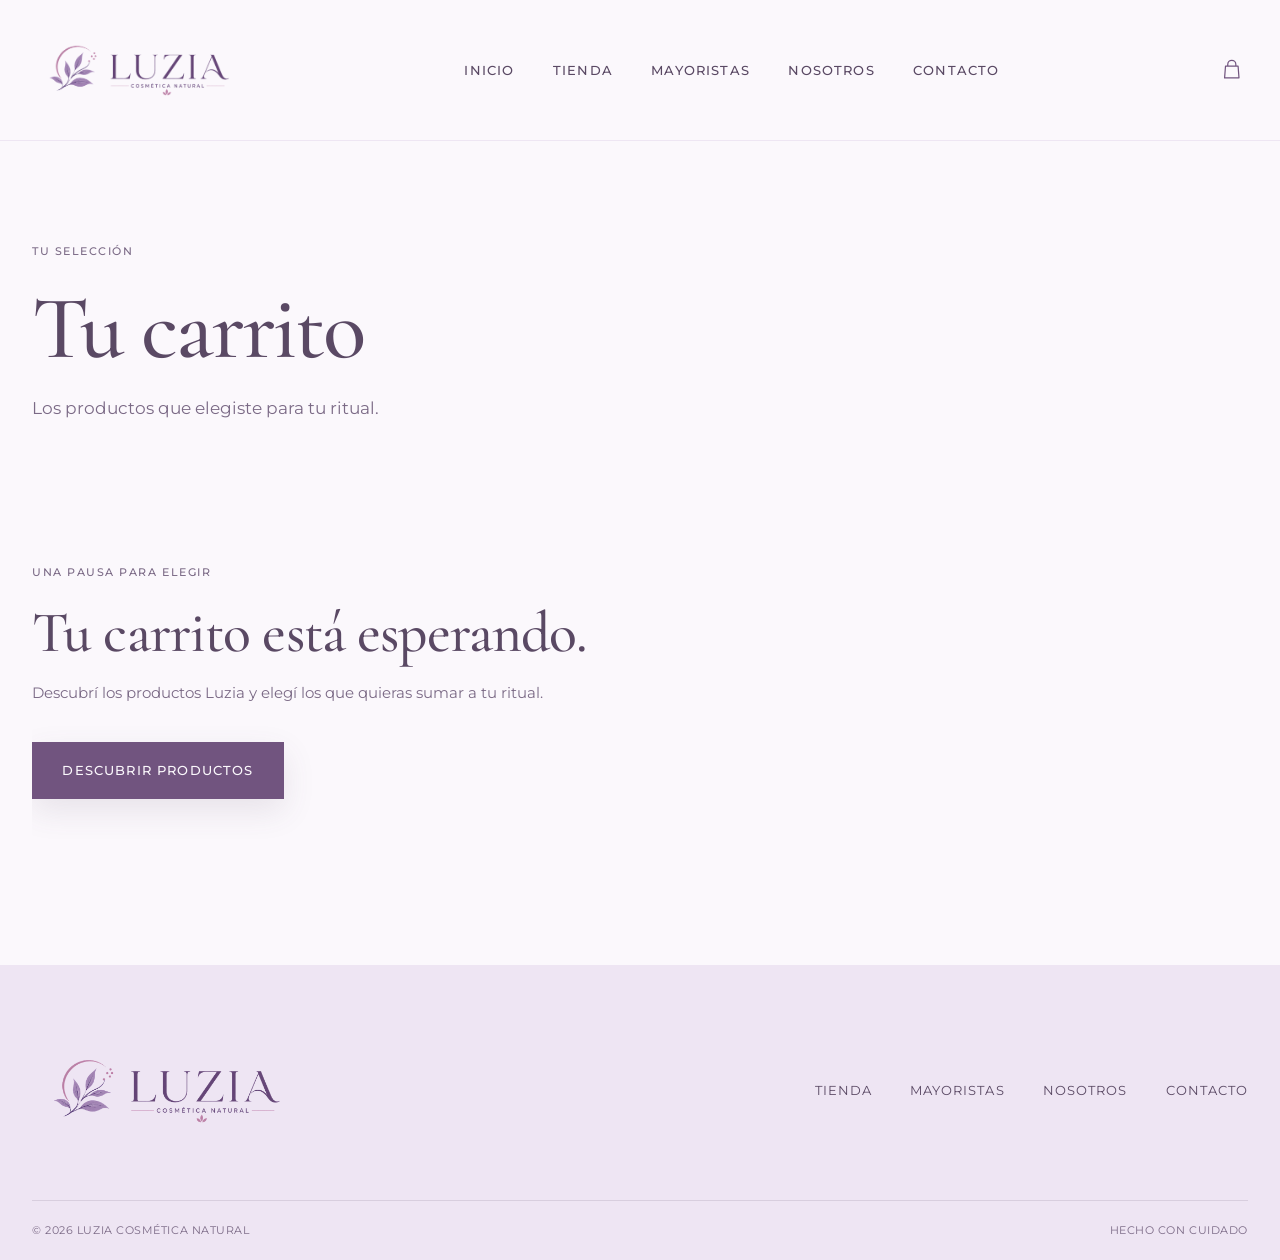
==== carrito.html @ e2dd7c92 "Implementar carrito de compras persistente" ====
<!doctype html>
<html lang="es">
<head>
  <meta charset="utf-8">
  <meta name="viewport" content="width=device-width, initial-scale=1">
  <meta name="description" content="Revisá los productos elegidos para tu ritual Luzia.">
  <title>Tu carrito | Luzia Cosmética Natural</title>
  <link rel="preconnect" href="https://fonts.googleapis.com">
  <link rel="preconnect" href="https://fonts.gstatic.com" crossorigin>
  <link href="https://fonts.googleapis.com/css2?family=Cormorant+Garamond:wght@400;500;600&amp;family=Montserrat:wght@300;400;500;600&amp;display=swap" rel="stylesheet">
  <link rel="stylesheet" href="css/styles.css">
  <link rel="stylesheet" href="css/responsive.css">
</head>
<body>
  <header class="site-header">
    <div class="container site-header__content">
      <a class="site-logo" href="index.html" aria-label="Luzia Cosmética Natural, inicio"><img src="assets/logo/luzia-logo.png" alt="Luzia Cosmética Natural" width="1024" height="341"></a>
      <button class="menu-toggle" type="button" aria-expanded="false" aria-controls="main-navigation"><span class="menu-toggle__label">Menú</span><span class="menu-toggle__lines" aria-hidden="true"></span></button>
      <nav class="site-nav" id="main-navigation" aria-label="Navegación principal"><ul class="site-nav__list"><li><a href="index.html">Inicio</a></li><li><a href="productos.html">Tienda</a></li><li><a href="mayoristas.html">Mayoristas</a></li><li><a href="nosotros.html">Nosotros</a></li><li><a href="contacto.html">Contacto</a></li></ul></nav>
      <a class="site-cart" href="carrito.html" aria-current="page" aria-label="Ver carrito, 0 productos" data-cart-link><svg viewBox="0 0 24 24" aria-hidden="true" focusable="false"><path d="M7.5 8V6a4.5 4.5 0 0 1 9 0v2M5 8h14l1 13H4L5 8Z"/></svg><span class="site-cart__badge" data-cart-count hidden>0</span></a>
    </div>
  </header>
  <main class="container cart-page">
    <header class="cart-heading"><p class="eyebrow">Tu selección</p><h1>Tu carrito</h1><p>Los productos que elegiste para tu ritual.</p></header>
    <p id="carrito-anuncio" class="visually-hidden" aria-live="polite" aria-atomic="true"></p>
    <div id="carrito-contenido" class="cart-layout" aria-busy="true"><p>Cargando tu selección…</p></div>
  </main>
  <footer class="site-footer"><div class="container site-footer__main"><a class="site-logo site-logo--footer" href="index.html" aria-label="Luzia Cosmética Natural, inicio"><img src="assets/logo/luzia-logo.png" alt="Luzia Cosmética Natural" width="1024" height="341"></a><nav aria-label="Navegación del pie de página"><ul class="footer-nav"><li><a href="productos.html">Tienda</a></li><li><a href="mayoristas.html">Mayoristas</a></li><li><a href="nosotros.html">Nosotros</a></li><li><a href="contacto.html">Contacto</a></li></ul></nav></div><div class="container site-footer__bottom"><p>&copy; <span data-current-year></span> Luzia Cosmética Natural</p><p>Hecho con cuidado</p></div></footer>
  <script src="js/carrito-store.js"></script>
  <script src="js/main.js"></script>
  <script src="js/carrito.js"></script>
</body>
</html>
---- css/styles.css ----
:root {
  --color-primary: #b89acb;
  --color-lavender: #d8c6e5;
  --color-lilac: #f6f1f8;
  --color-mauve: #e8d2e4;
  --color-cream: #fbf8fc;
  --color-text: #5a4964;
  --color-hero-heading: #574660;
  --color-text-secondary: #7b6a86;
  --color-border: #e7dded;
  --color-primary-deep: #71547f;
  --color-ivory: var(--color-lilac);
  --color-warm-white: var(--color-cream);
  --color-sand: var(--color-lavender);
  --color-blush: var(--color-mauve);
  --color-taupe: var(--color-text-secondary);
  --font-serif: "Cormorant Garamond", Georgia, serif;
  --font-sans: "Montserrat", Arial, sans-serif;
  --text-xs: .6875rem;
  --text-sm: .8125rem;
  --text-base: .9375rem;
  --text-md: 1.0625rem;
  --text-lg: 1.25rem;
  --heading-sm: clamp(1.625rem, 2.4vw, 2.125rem);
  --heading-md: clamp(2.625rem, 4.5vw, 4rem);
  --heading-xl: clamp(3.75rem, 7vw, 6.5rem);
  --content-width: 76rem;
  --space-section: clamp(5.5rem, 10vw, 9rem);
}

*, *::before, *::after { box-sizing: border-box; }
html { scroll-behavior: smooth; }
body { min-height: 100vh; margin: 0; background: var(--color-warm-white); color: var(--color-text); font-family: var(--font-sans); font-size: var(--text-base); font-weight: 400; line-height: 1.75; }
body, button { -webkit-font-smoothing: antialiased; }
main { overflow: hidden; }
a { color: inherit; }
img { display: block; max-width: 100%; }
.container { width: min(calc(100% - 3rem), var(--content-width)); margin-inline: auto; }
.section { padding-block: var(--space-section); }
.eyebrow { margin: 0 0 1.25rem; color: var(--color-taupe); font-size: var(--text-xs); font-weight: 500; letter-spacing: .14em; line-height: 1.6; text-transform: uppercase; }
h1, h2, h3, p { margin-top: 0; }
h1, h2, h3 { font-family: var(--font-serif); font-weight: 500; line-height: 1.08; }
h1 { margin-bottom: 1.75rem; font-size: var(--heading-xl); letter-spacing: -.025em; }
h2 { margin-bottom: 1.5rem; font-size: var(--heading-md); letter-spacing: -.015em; }
.section-heading { margin-bottom: clamp(2.5rem, 5vw, 4.5rem); }
.section-heading--center { text-align: center; }
.section-heading--split { display: flex; align-items: end; justify-content: space-between; }
.section-heading--split h2 { margin-bottom: 0; }
.text-link { display: inline-block; border-bottom: 1px solid var(--color-primary); font-size: var(--text-sm); font-weight: 500; letter-spacing: .08em; text-decoration: none; text-transform: uppercase; transition: opacity .25s ease; }
.text-link:hover { opacity: .6; }

.site-header { position: relative; z-index: 20; border-bottom: 1px solid rgba(184,154,203,.2); background: rgba(251,248,252,.94); }
.site-header__content { display: flex; min-height: 8.75rem; align-items: center; justify-content: space-between; gap: 3rem; }
.site-logo { display: inline-flex; width: clamp(10.5rem, 17vw, 13.5rem); align-items: center; color: var(--color-text); text-decoration: none; }
.site-logo img { width: 100%; height: auto; }
.site-nav__list, .footer-nav { display: flex; margin: 0; padding: 0; gap: clamp(1.5rem, 3vw, 3rem); list-style: none; }
.site-nav a { position: relative; padding-block: .5rem; font-size: var(--text-sm); font-weight: 500; letter-spacing: .09em; text-decoration: none; text-transform: uppercase; }
.site-nav a::after { position: absolute; right: 50%; bottom: 0; left: 50%; height: 1px; background: var(--color-primary); content: ""; transition: left .25s ease, right .25s ease; }
.site-nav a:hover::after, .site-nav a[aria-current="page"]::after { right: 0; left: 0; }
.menu-toggle { display: none; border: 0; background: none; color: inherit; font: inherit; }

.hero { background: var(--color-ivory); }
.hero__layout { position: relative; display: grid; width: 100%; height: clamp(40rem, 74vh, 46rem); align-items: center; overflow: hidden; }
.hero__layout::after { position: absolute; z-index: 1; inset: 0; background: linear-gradient(90deg, rgba(247,243,248,.94) 0%, rgba(248,244,249,.82) 24%, rgba(250,247,250,.48) 39%, rgba(250,247,250,.12) 58%, transparent 72%); content: ""; pointer-events: none; }
.hero__content { position: relative; z-index: 2; width: min(37%, 31rem); margin-left: clamp(3rem, 8.5vw, 9.5rem); padding-block: 2rem; transform: translateY(1rem); }
.hero__content .eyebrow { margin-bottom: 1.65rem; letter-spacing: .17em; }
.hero__content h1 { max-width: 27rem; margin-bottom: 2rem; color: var(--color-hero-heading); font-size: clamp(3.8rem, 5.4vw, 5.8rem); line-height: 1; text-wrap: balance; }
.hero__text { max-width: 24rem; margin-bottom: 2.75rem; color: var(--color-taupe); font-size: var(--text-md); line-height: 1.85; }
.hero .button { padding: .78rem 1.85rem; letter-spacing: .12em; box-shadow: 0 .5rem 1.25rem rgba(90,73,100,.08); }
.hero .button:hover { background: #6d517b; box-shadow: 0 .55rem 1.35rem rgba(90,73,100,.09); transform: none; }
.button { display: inline-block; padding: 1.05rem 1.9rem; background: var(--color-primary-deep); color: var(--color-cream); font-size: var(--text-sm); font-weight: 500; letter-spacing: .09em; text-decoration: none; text-transform: uppercase; box-shadow: 0 .75rem 2rem rgba(90,73,100,.12); transition: background .25s ease, box-shadow .25s ease, transform .25s ease; }
.button:hover { background: var(--color-text); box-shadow: 0 1rem 2.25rem rgba(90,73,100,.18); transform: translateY(-2px); }
.visual-placeholder { position: relative; min-height: 36rem; overflow: hidden; background: var(--color-blush); }
.hero__visual { position: absolute; inset: 0; margin: 0; background: var(--color-lilac); }
.hero__visual::after { position: absolute; inset: 0; background: rgba(248,244,247,.08); content: ""; pointer-events: none; }
.hero__visual img { width: 100%; height: 100%; max-width: none; object-fit: cover; object-position: 52% center; filter: saturate(.9) contrast(.94); }
.placeholder-bottle { position: absolute; bottom: 15%; width: 18%; border: 1px solid rgba(90,73,100,.08); border-radius: 6rem 6rem .35rem .35rem; background: #c4a9d3; box-shadow: 0 1.5rem 3rem rgba(90,73,100,.1); }
.placeholder-bottle::before { position: absolute; top: 30%; left: 16%; width: 68%; height: 25%; background: rgba(255,254,253,.72); content: ""; }
.placeholder-bottle::after { position: absolute; top: -9%; left: 30%; width: 40%; height: 10%; background: var(--color-primary-deep); content: ""; }
.placeholder-bottle--tall { left: 36%; height: 43%; }
.placeholder-bottle--short { right: 27%; height: 29%; background: #eadff0; }
.visual-placeholder__caption { position: absolute; right: 2rem; bottom: 1.5rem; font-family: var(--font-serif); font-size: 1rem; font-style: italic; }

.category-grid { display: grid; grid-template-columns: repeat(3, 1fr); gap: clamp(1.5rem, 3vw, 3.5rem); }
.category { display: grid; grid-template-columns: 1fr auto; align-items: baseline; color: inherit; text-decoration: none; }
.category:focus-visible { outline: 1px solid var(--color-primary-deep); outline-offset: .45rem; }
.category__image { position: relative; grid-column: 1 / -1; aspect-ratio: 4 / 5; margin-bottom: 1.5rem; overflow: hidden; }
.category__name { font-family: var(--font-serif); font-size: var(--heading-sm); font-weight: 500; line-height: 1.2; }
.category__link { border-bottom: 1px solid var(--color-primary); font-size: var(--text-xs); font-weight: 500; letter-spacing: .09em; text-transform: uppercase; }

.featured { background: var(--color-ivory); }
.product-grid { display: grid; grid-template-columns: repeat(3, minmax(0, 1fr)); gap: clamp(1.5rem, 3vw, 3.25rem); }
.product-card { min-width: 0; opacity: 0; transform: translateY(12px); transition: opacity 700ms ease var(--reveal-delay, 0ms), transform 700ms cubic-bezier(.22,.61,.36,1) var(--reveal-delay, 0ms); }
.product-card.is-visible { opacity: 1; transform: translateY(0); }
.product-card__link { display: block; color: inherit; text-decoration: none; }
.product-card__link:focus-visible { outline: 1px solid var(--color-primary-deep); outline-offset: .45rem; }
.product-card__visual { position: relative; display: grid; aspect-ratio: 4 / 5; margin-bottom: clamp(1.5rem, 2.5vw, 2rem); place-items: center; overflow: hidden; }
.product-card__shape { display: block; width: 24%; height: 43%; border: 1px solid rgba(90,73,100,.08); border-radius: 5rem 5rem .4rem .4rem; background: rgba(251,248,252,.68); box-shadow: 0 1rem 2rem rgba(90,73,100,.08); }
.product-card__shape::after { display: block; width: 72%; height: 20%; margin: 56% auto 0; background: rgba(184,154,203,.48); content: ""; }
.product-card h3 { margin: 0 0 .75rem; font-size: var(--heading-sm); line-height: 1.2; }
.product-card__meta { display: flex; align-items: start; justify-content: space-between; gap: 1rem; }
.product-card__category { margin: 0; color: var(--color-taupe); font-size: var(--text-xs); letter-spacing: .06em; text-transform: uppercase; }
.product-card__price { margin: 0; font-size: var(--text-sm); font-weight: 500; white-space: nowrap; }
.product-card__overlay { position: absolute; z-index: 3; inset: 0; display: flex; align-items: flex-end; padding: clamp(1.35rem, 2.5vw, 2rem); background: linear-gradient(to bottom, rgba(247,243,248,0) 0%, rgba(247,243,248,0) 52%, rgba(247,243,248,.025) 60%, rgba(247,243,248,.09) 68%, rgba(248,244,249,.3) 80%, rgba(248,244,249,.72) 100%); opacity: 0; pointer-events: none; transition: opacity 720ms cubic-bezier(.22,.61,.36,1); }
.product-card__overlay-content { width: 100%; color: var(--color-primary-deep); opacity: 0; transform: translateY(8px); transition: opacity 620ms ease 110ms, transform 680ms cubic-bezier(.22,.61,.36,1) 110ms; }
.product-card__description { display: -webkit-box; margin: 0 0 .75rem; overflow: hidden; color: #685873; font-family: var(--font-sans); font-size: clamp(.72rem, 1vw, .8rem); line-height: 1.65; -webkit-box-orient: vertical; -webkit-line-clamp: 2; }
.product-card__cta { display: inline-block; padding-bottom: .12rem; border-bottom: 1px solid rgba(113,84,127,.38); font-family: var(--font-sans); font-size: .75rem; font-weight: 500; letter-spacing: .1em; line-height: 1.5; }
.loading-message { grid-column: 1 / -1; text-align: center; }

/* Mayoristas: una extensión editorial de la identidad visual existente. */
.wholesale-teaser { position: relative; overflow: hidden; isolation: isolate; background: var(--color-warm-white); }
.wholesale-teaser::before { position: absolute; z-index: -2; inset: 12% -5% 8% 48%; background: radial-gradient(ellipse at center, rgba(226,211,231,.14), transparent 70%); content: ""; pointer-events: none; }
.wholesale-teaser__layout { position: relative; display: grid; grid-template-columns: .9fr 1.1fr; align-items: center; gap: clamp(3rem, 8vw, 8rem); }
.wholesale-teaser__content { max-width: 31rem; padding-block: 2rem; }
.wholesale-teaser__content h2 { font-size: clamp(2.8rem, 4.5vw, 4.4rem); }
.wholesale-teaser__visual { background: none; }
.wholesale-teaser__visual::after { display: none; }
.wholesale-teaser__botanical { position: absolute; z-index: 3; right: 1rem; bottom: .75rem; width: clamp(4.5rem, 8vw, 7rem); height: auto; overflow: visible; fill: none; stroke: #b89abd; stroke-linecap: round; stroke-linejoin: round; stroke-width: 1; opacity: .18; pointer-events: none; }
.wholesale-teaser__content > p:not(.eyebrow),
.wholesale-hero__content > p:not(.eyebrow),
.wholesale-conditions__content > p:not(.eyebrow),
.wholesale-contact__content > p:not(.eyebrow) { margin-bottom: 2.25rem; color: var(--color-taupe); font-size: var(--text-md); }
.wholesale-visual { --image-position: center; position: relative; min-height: 34rem; overflow: hidden; background-color: #eee3f2; background-image: radial-gradient(rgba(113,84,127,.055) .7px, transparent .7px); background-size: 9px 9px; }
.wholesale-visual::after { position: absolute; inset: 0; background: linear-gradient(135deg, rgba(251,248,252,.42), transparent 55%); content: ""; pointer-events: none; }
.wholesale-visual__arch { position: absolute; inset: 15% 24% 0; border: 1px solid rgba(251,248,252,.8); border-radius: 50% 50% 0 0; background: rgba(251,248,252,.2); }
.wholesale-visual__orb { position: absolute; top: 38%; left: 50%; width: clamp(8rem, 18vw, 13rem); aspect-ratio: 1; border: 1px solid rgba(113,84,127,.1); border-radius: 50%; background: rgba(251,248,252,.3); transform: translate(-50%, -50%); }
.wholesale-visual__leaf { position: absolute; width: 10rem; height: 3.5rem; border: 1px solid rgba(113,84,127,.18); border-radius: 100% 0 100% 0; transform: rotate(-42deg); }
.wholesale-visual__leaf--one { right: -1.5rem; bottom: 14%; }
.wholesale-visual__leaf--two { top: 16%; left: -3rem; transform: rotate(138deg) scale(.72); }
.wholesale-visual.has-photo::after { display: none; }

.wholesale-hero { background: var(--color-ivory); }
.wholesale-hero__layout { display: grid; min-height: min(44rem, calc(100vh - 8.75rem)); grid-template-columns: .9fr 1.1fr; align-items: center; gap: clamp(3rem, 7vw, 7rem); padding-bottom: clamp(4rem, 7vw, 7rem); }
.wholesale-hero__content { max-width: 35rem; padding-block: 4rem; }
.wholesale-hero__content h1 { font-size: clamp(3.75rem, 6.5vw, 6rem); }
.wholesale-visual--hero { min-height: 37rem; }
.wholesale-audience header { max-width: 42rem; margin-bottom: clamp(3rem, 6vw, 5rem); }
.wholesale-audience h2, .wholesale-value h2 { font-size: clamp(2.7rem, 4vw, 3.8rem); }
.wholesale-lines, .wholesale-values { margin: 0; padding: 0; list-style: none; }
.wholesale-lines { display: grid; grid-template-columns: repeat(3, 1fr); }
.wholesale-lines li { min-height: 10rem; padding: .25rem clamp(1.5rem, 4vw, 4rem); border-left: 1px solid var(--color-border); }
.wholesale-lines li:first-child { padding-left: 0; border-left: 0; }
.wholesale-lines span { color: var(--color-primary); font-family: var(--font-serif); font-size: 1.15rem; font-style: italic; }
.wholesale-lines h3 { margin: 2.25rem 0 0; font-size: clamp(1.75rem, 3vw, 2.5rem); }
.wholesale-value { background: var(--color-ivory); }
.wholesale-value__layout { display: grid; grid-template-columns: 1.05fr .95fr; align-items: center; gap: clamp(3rem, 8vw, 8rem); }
.wholesale-value__content { max-width: 39rem; }
.wholesale-values { display: grid; grid-template-columns: repeat(2, 1fr); gap: 0 2.5rem; margin-top: 3rem; counter-reset: values; }
.wholesale-values li { position: relative; min-height: 7rem; padding: 2rem 0 1.5rem 2.5rem; border-top: 1px solid var(--color-border); font-family: var(--font-serif); font-size: clamp(1.45rem, 2.2vw, 1.9rem); line-height: 1.25; counter-increment: values; }
.wholesale-values li::before { position: absolute; top: 2.15rem; left: 0; color: var(--color-primary); font-family: var(--font-serif); font-size: var(--text-sm); font-style: italic; content: "0" counter(values); }
.wholesale-visual--detail { min-height: 36rem; --image-position: center; }
.wholesale-conditions { padding-block: clamp(4rem, 7vw, 6rem); background: var(--color-mauve); text-align: center; }
.wholesale-conditions__content { max-width: 46rem; margin-inline: auto; }
.wholesale-conditions__content > p:not(.eyebrow) { max-width: 39rem; margin-inline: auto; }
.wholesale-contact { padding-block: clamp(5rem, 9vw, 8rem); text-align: center; }
.wholesale-contact__content { max-width: 48rem; margin-inline: auto; }
.wholesale-contact__content > p:not(.eyebrow) { max-width: 40rem; margin-inline: auto; margin-bottom: 2.25rem; }

.story { padding-block: 0; background: var(--color-warm-white); }
.story__layout { display: grid; grid-template-columns: 1.05fr .95fr; align-items: center; gap: clamp(3rem, 9vw, 9rem); }
.visual-placeholder--story { min-height: 42rem; background: linear-gradient(150deg, var(--color-mauve), var(--color-lavender)); }
.story__mark { position: absolute; top: 50%; left: 50%; color: rgba(251,248,252,.56); font-family: var(--font-serif); font-size: 14rem; font-style: italic; line-height: 1; text-shadow: 0 1rem 3rem rgba(90,73,100,.08); transform: translate(-50%,-50%); }
.story__content { max-width: 29rem; padding-block: 6rem; }
.story__content h2 { font-size: clamp(2.5rem, 4vw, 3.7rem); }
.story__content p:not(.eyebrow) { margin-bottom: 2rem; color: var(--color-taupe); font-size: var(--text-md); }
.principles { background: var(--color-ivory); }
.principles__list { display: grid; margin: 0; padding: 0; grid-template-columns: repeat(3, 1fr); list-style: none; }
.principles__list li { min-height: 9rem; padding: 0 clamp(1rem, 4vw, 4rem); border-left: 1px solid var(--color-border); }
.principles__list li:first-child { padding-left: 0; border-left: 0; }
.principles__list span { color: var(--color-primary); font-family: var(--font-serif); font-style: italic; }
.principles__list h3 { margin: 1.25rem 0 0; font-size: clamp(1.6rem, 2.5vw, 2.25rem); line-height: 1.15; }
.instagram__grid { display: grid; grid-template-columns: repeat(4, 1fr); gap: .75rem; }
.instagram__item { aspect-ratio: 1; background: var(--color-blush); }
.instagram__item--two { background: var(--color-lavender); }
.instagram__item--three { background: var(--color-lilac); }
.instagram__item--four { background: #eadff0; }
.instagram__handle { margin: 1.5rem 0 0; font-size: var(--text-xs); letter-spacing: .09em; text-align: center; text-transform: uppercase; }

.site-footer { padding-top: 5rem; background: #eee5f3; }
.site-footer__main { display: flex; align-items: center; justify-content: space-between; gap: 3rem; padding-bottom: 4rem; }
.site-logo--footer { width: clamp(13rem, 22vw, 17rem); }
.footer-nav a { font-size: var(--text-sm); letter-spacing: .08em; text-decoration: none; text-transform: uppercase; transition: opacity .2s ease; }
.footer-nav a:hover { opacity: .55; }
.footer-nav a[aria-current="page"] { border-bottom: 1px solid var(--color-primary); }
.site-footer__bottom { display: flex; justify-content: space-between; padding-block: 1.25rem; border-top: 1px solid rgba(90,73,100,.15); color: var(--color-taupe); font-size: var(--text-xs); letter-spacing: .05em; text-transform: uppercase; }
.site-footer p { margin: 0; }

.page-content { flex: 1; padding-block: var(--space-section); }
.page-heading { margin-bottom: 3rem; }
.visually-hidden { position: absolute; width: 1px; height: 1px; padding: 0; margin: -1px; overflow: hidden; clip: rect(0,0,0,0); white-space: nowrap; border: 0; }
@media (prefers-reduced-motion: reduce) { html { scroll-behavior: auto; } *, *::before, *::after { transition-duration: .01ms !important; } }

/* Contenedores fotográficos: la imagen real se superpone al fallback existente. */
.media-frame__image,
.category__photo,
.instagram__photo,
.product-card__image {
  position: absolute;
  inset: 0;
  z-index: 2;
  width: 100%;
  height: 100%;
  object-fit: cover;
}
.media-frame__image { object-position: var(--image-position, center); }
.category__photo { object-position: center; transition: transform 760ms cubic-bezier(.22,.61,.36,1); }
.product-card__image {
  object-fit: cover;
  object-position: var(--image-position, center);
  transition: transform 740ms cubic-bezier(.22,.61,.36,1), filter 740ms ease;
}
.product-card:focus-within .product-card__image { filter: saturate(.9) brightness(.98); transform: translateY(-4px) scale(1.02); }
.product-card:focus-within .product-card__overlay { opacity: 1; }
.product-card:focus-within .product-card__overlay-content { opacity: 1; transform: translateY(0); }
.product-card:focus-within .product-card__visual { box-shadow: 0 18px 45px rgba(90,73,100,.05); }
@media (hover: hover) and (pointer: fine) {
  .category:hover .category__photo { transform: scale(1.015); }
  .product-card:hover .product-card__image { filter: saturate(.9) brightness(.98); transform: translateY(-4px) scale(1.02); }
  .product-card:hover .product-card__overlay { opacity: 1; }
  .product-card:hover .product-card__overlay-content { opacity: 1; transform: translateY(0); }
  .product-card:hover .product-card__visual { box-shadow: 0 18px 45px rgba(90,73,100,.05); }
  .product-card__visual { transition: box-shadow 740ms ease; }
  .product-card__cta { transition: border-color 250ms ease, opacity 250ms ease; }
  .product-card:hover .product-card__cta { border-color: var(--color-primary-deep); }
}
.instagram__item { position: relative; overflow: hidden; }
.instagram__photo { object-position: center; }
.media-frame__image[hidden],
.category__photo[hidden],
.instagram__photo[hidden],
.product-card__image[hidden] { display: none; }
.product-card__price--pending { color: var(--color-taupe); }

@media (prefers-reduced-motion: reduce) {
  .category__photo, .category:hover .category__photo { transform: none; transition: none; }
  .product-card { opacity: 1; transform: none; transition: none; }
  .product-card__image, .product-card__overlay, .product-card__overlay-content, .product-card__visual { transition: none; }
  .product-card__overlay-content { transform: none; }
  .product-card:hover .product-card__image, .product-card:focus-within .product-card__image { transform: none; }
}
.page-heading > p { max-width: 42rem; font-size: var(--text-md); color: var(--color-taupe); }

/* Ficha de producto: composición editorial, liviana y centrada en la fotografía. */
.product-detail { padding-block: clamp(4rem, 8vw, 8rem); }
.product-detail__layout { display: grid; grid-template-columns: minmax(0, 1.08fr) minmax(20rem, .92fr); align-items: start; gap: clamp(3.5rem, 8vw, 8.5rem); }
.product-detail__visual { position: relative; aspect-ratio: 4 / 5; margin: 0; overflow: hidden; background: var(--color-lilac); }
.product-detail__visual img { width: 100%; height: 100%; object-fit: cover; }
.product-detail__information { max-width: 32rem; padding-top: clamp(1rem, 4vw, 4rem); }
.product-detail__category { margin-bottom: 1rem; color: var(--color-primary-deep); }
.product-detail__information h1 { margin-bottom: 1.25rem; font-size: clamp(3.2rem, 5vw, 5rem); }
.product-detail__price { margin-bottom: .2rem; color: var(--color-primary-deep); font-family: var(--font-serif); font-size: clamp(1.9rem, 3vw, 2.5rem); line-height: 1.2; }
.product-detail__promotion { margin-bottom: 2.25rem; color: var(--color-text-secondary); font-size: var(--text-xs); font-weight: 500; letter-spacing: .08em; text-transform: uppercase; }
.product-detail__description { margin: 2.25rem 0 0; color: var(--color-text-secondary); font-size: var(--text-md); line-height: 1.9; }
.product-detail__section { margin-top: 2.5rem; padding-top: 2rem; border-top: 1px solid var(--color-border); }
.product-detail__section h2 { margin-bottom: 1rem; font-size: 1.75rem; }
.product-detail__section p { margin: 0; color: var(--color-text-secondary); }
.product-detail__ingredients { display: flex; margin: 0; padding: 0; flex-wrap: wrap; gap: .45rem .6rem; list-style: none; }
.product-detail__ingredients li { color: var(--color-text-secondary); font-size: var(--text-sm); }
.product-detail__ingredients li:not(:last-child)::after { margin-left: .6rem; color: var(--color-primary); content: "·"; }
.product-detail__cta { margin-top: 3rem; }
.product-detail__error { display: block; max-width: 42rem; min-height: 24rem; }

/* Tienda: catálogo organizado como una colección editorial. */
.shop-catalog { padding-top: clamp(5.5rem, 9vw, 8.5rem); padding-bottom: clamp(7rem, 12vw, 11rem); }
.shop-heading { max-width: 44rem; margin-bottom: clamp(3.5rem, 6vw, 5.5rem); }
.shop-heading h1 { margin-bottom: 1.5rem; font-size: clamp(3.9rem, 7vw, 6rem); }
.shop-heading > p { margin-bottom: 0; line-height: 1.85; }
.shop-filters { margin-bottom: clamp(5rem, 9vw, 8rem); border-bottom: 1px solid rgba(113,84,127,.14); }
.shop-filters__list { display: flex; align-items: center; gap: clamp(2rem, 4.5vw, 4.5rem); }
.shop-filter { position: relative; flex: 0 0 auto; padding: 0 0 1.15rem; border: 0; background: transparent; color: var(--color-text-secondary); cursor: pointer; font-family: var(--font-sans); font-size: var(--text-xs); font-weight: 500; letter-spacing: .1em; text-transform: uppercase; transition: color 250ms ease; }
.shop-filter::after { position: absolute; right: 50%; bottom: -1px; left: 50%; height: 1px; background: var(--color-primary-deep); content: ""; transition: right 250ms ease, left 250ms ease; }
.shop-filter:hover, .shop-filter.is-active { color: var(--color-primary-deep); }
.shop-filter.is-active::after { right: 0; left: 0; }
.shop-filter:focus-visible { outline: 1px solid var(--color-primary-deep); outline-offset: .35rem; }
.shop-collections { transition: opacity 180ms ease; }
.shop-collections.is-changing { opacity: 0; }
.shop-collection + .shop-collection { margin-top: clamp(7rem, 13vw, 12rem); }
.shop-collection__heading { margin-bottom: clamp(2.75rem, 5vw, 4.5rem); padding-bottom: 1.5rem; border-bottom: 1px solid rgba(113,84,127,.13); }
.shop-collection__heading h2 { margin: 0; font-size: clamp(2.6rem, 4.5vw, 4rem); }
.shop-page .product-grid { gap: clamp(3.5rem, 6vw, 6.25rem) clamp(1.75rem, 3.5vw, 3.75rem); }
.shop-page .product-grid--filtered { animation: shop-appear 380ms ease both; }
.shop-page .product-card__visual { background: rgba(246,241,248,.45); }
.shop-page .product-card__microdata { max-width: 22rem; margin: 0 0 .4rem; color: #685873; font-size: .75rem; line-height: 1.55; }
.shop-page .product-card__microdata:last-of-type { margin-bottom: .85rem; }
.shop-page .product-card__cta { text-transform: none; }
@keyframes shop-appear { from { opacity: 0; } to { opacity: 1; } }

/* Carrito: controles livianos y continuidad con la composición editorial. */
.site-cart { position: relative; display: inline-flex; width: 2rem; height: 2rem; flex: 0 0 auto; align-items: center; justify-content: center; color: var(--color-primary-deep); text-decoration: none; }
.site-cart svg { width: 1.35rem; fill: none; stroke: currentColor; stroke-linecap: round; stroke-linejoin: round; stroke-width: 1.35; }
.site-cart__badge { position: absolute; top: -.25rem; right: -.45rem; min-width: 1.05rem; height: 1.05rem; padding-inline: .2rem; border-radius: 1rem; background: var(--color-primary-deep); color: var(--color-cream); font-size: .6rem; font-weight: 600; line-height: 1.05rem; text-align: center; }
.site-cart__badge[hidden] { display: none; }
.site-cart:focus-visible, .menu-toggle:focus-visible, .button:focus-visible, .cart-item button:focus-visible { outline: 2px solid var(--color-primary-deep); outline-offset: .3rem; }
button.button { border: 0; cursor: pointer; font-family: var(--font-sans); }
.product-detail__feedback { min-height: 1.75rem; margin: .8rem 0 0; color: var(--color-text-secondary); font-size: var(--text-sm); }
.product-detail__feedback a { border-bottom: 1px solid var(--color-primary); text-decoration: none; }
.cart-page { min-height: 38rem; padding-block: clamp(4.5rem, 8vw, 7.5rem); }
.cart-heading { max-width: 42rem; margin-bottom: clamp(3.5rem, 6vw, 5rem); }
.cart-heading h1 { margin-bottom: 1rem; }
.cart-heading > p:last-child { color: var(--color-text-secondary); font-size: var(--text-md); }
.cart-layout { display: grid; grid-template-columns: minmax(0, 2fr) minmax(17rem, 1fr); align-items: start; gap: clamp(3rem, 7vw, 7rem); }
.cart-item { display: grid; grid-template-columns: 8.5rem minmax(10rem, 1fr) auto minmax(7.5rem, auto); align-items: center; gap: clamp(1.25rem, 3vw, 2.5rem); padding-block: 2rem; border-top: 1px solid var(--color-border); }
.cart-item:last-child { border-bottom: 1px solid var(--color-border); }
.cart-item__image { width: 100%; aspect-ratio: 4 / 5; background: var(--color-lilac); object-fit: cover; }
.cart-item__category { margin-bottom: .5rem; }
.cart-item__name { margin-bottom: .7rem; font-size: clamp(1.55rem, 2.5vw, 2rem); }
.cart-item__unit { margin: 0; color: var(--color-text-secondary); font-size: var(--text-sm); }
.cart-quantity { display: inline-flex; height: 2.65rem; align-items: center; border-block: 1px solid var(--color-border); }
.cart-quantity__button { width: 2.5rem; height: 100%; padding: 0; border: 0; background: transparent; color: var(--color-primary-deep); cursor: pointer; font: 1.25rem var(--font-sans); }
.cart-quantity__value { min-width: 1.5rem; font-size: var(--text-sm); text-align: center; }
.cart-item__price { text-align: right; }
.cart-item__subtotal { margin-bottom: .35rem; color: var(--color-primary-deep); font-family: var(--font-serif); font-size: 1.45rem; white-space: nowrap; }
.cart-item__promotion { max-width: 9rem; margin: 0 0 .5rem auto; color: var(--color-text-secondary); font-size: .65rem; line-height: 1.5; }
.cart-item__remove { padding: 0; border: 0; border-bottom: 1px solid var(--color-primary); background: transparent; color: var(--color-text-secondary); cursor: pointer; font: 500 var(--text-xs) var(--font-sans); letter-spacing: .06em; }
.cart-summary { padding: 2.25rem 0; border-block: 1px solid var(--color-border); }
.cart-summary h2 { font-size: 2.25rem; }
.cart-summary__row { display: flex; justify-content: space-between; gap: 1rem; padding-block: .8rem; color: var(--color-text-secondary); font-size: var(--text-sm); }
.cart-summary__row strong { color: var(--color-text); font-weight: 500; }
.cart-summary__total { margin-top: .6rem; padding-top: 1.35rem; border-top: 1px solid var(--color-border); color: var(--color-text); font-size: var(--text-md); }
.cart-summary__total strong { color: var(--color-primary-deep); font-family: var(--font-serif); font-size: 1.75rem; }
.cart-summary__note { margin: 1.5rem 0 2rem; color: var(--color-text-secondary); font-size: var(--text-xs); line-height: 1.7; }
.cart-summary__button { width: 100%; text-align: center; }
.cart-empty { grid-column: 1 / -1; max-width: 43rem; padding-block: clamp(2rem, 5vw, 5rem); }
.cart-empty h2 { margin-bottom: 1rem; }
.cart-empty > p:not(.eyebrow) { max-width: 36rem; margin-bottom: 2.25rem; color: var(--color-text-secondary); }
.cart-load-error { grid-column: 1 / -1; }
---- css/responsive.css ----
@media (max-width: 60rem) {
  .product-detail__layout { gap: 3.5rem; }
  .hero__layout { height: auto; overflow: visible; }
  .hero__layout::after { display: none; }
  .hero__content { width: min(calc(100% - 3rem), 34rem); grid-row: 1; margin-inline: auto; padding-block: 4.75rem 3.5rem; transform: none; }
  .hero__content h1 { font-size: clamp(3.5rem, 7vw, 4.5rem); line-height: 1.03; }
  .hero__visual { position: relative; grid-row: 2; aspect-ratio: 16 / 9; }
  .visual-placeholder { min-height: 31rem; }
  .story__layout { gap: 4rem; }
  .visual-placeholder--story { min-height: 36rem; }
  .product-grid { grid-template-columns: repeat(2, minmax(0, 1fr)); }
  .wholesale-teaser__layout, .wholesale-hero__layout, .wholesale-value__layout { gap: 3rem; }
  .wholesale-teaser__botanical { width: 5rem; opacity: .15; }
  .wholesale-visual { min-height: 29rem; }
  .wholesale-visual--hero { min-height: 33rem; }
}

@media (max-width: 48rem) {
  :root { --space-section: 5rem; }
  .container { width: min(calc(100% - 2.5rem), var(--content-width)); }
  .site-header__content { min-height: 6.75rem; }
  .site-logo { width: 10.5rem; align-items: flex-start; }
  .menu-toggle { display: flex; padding: .75rem 0 .75rem .75rem; align-items: center; gap: .75rem; cursor: pointer; }
  .menu-toggle__label { font-size: var(--text-xs); font-weight: 500; letter-spacing: .09em; text-transform: uppercase; }
  .menu-toggle__lines, .menu-toggle__lines::before { display: block; width: 1.4rem; height: 1px; background: var(--color-text); content: ""; transition: transform .25s ease; }
  .menu-toggle__lines::before { transform: translateY(-.35rem); }
  .menu-toggle[aria-expanded="true"] .menu-toggle__lines { transform: rotate(45deg); }
  .menu-toggle[aria-expanded="true"] .menu-toggle__lines::before { transform: rotate(-90deg); }
  .site-nav { position: absolute; top: 100%; right: 0; left: 0; max-height: 0; overflow: hidden; background: var(--color-cream); visibility: hidden; transition: max-height .3s ease, visibility .3s; }
  .site-nav.is-open { max-height: 22rem; visibility: visible; border-top: 1px solid var(--color-border); }
  .site-nav__list { flex-direction: column; gap: 0; padding: 1.5rem 1.25rem 2rem; }
  .site-nav a { display: block; padding: .8rem 0; font-family: var(--font-serif); font-size: 1.6rem; letter-spacing: 0; text-transform: none; }
  .site-nav a::after { display: none; }
  .hero__layout { height: auto; overflow: visible; }
  .hero__content { width: min(calc(100% - 2.5rem), var(--content-width)); max-width: none; grid-row: 1; margin-inline: auto; padding-block: 4rem 3rem; }
  .hero__content .eyebrow { margin-bottom: 1.35rem; }
  .hero__content h1 { margin-bottom: 1.65rem; font-size: clamp(3.2rem, 15vw, 4.75rem); line-height: 1.02; }
  .hero__text { max-width: 23rem; margin-bottom: 2.25rem; line-height: 1.75; }
  h1 { font-size: clamp(3.35rem, 16vw, 5.2rem); line-height: 1; }
  h2 { font-size: clamp(2.55rem, 12vw, 3.5rem); line-height: 1.08; }
  .hero__visual { position: relative; grid-row: 2; width: 100%; aspect-ratio: 4 / 3; margin: 0; }
  .hero__visual img { object-position: 61% center; }
  .category-grid { grid-template-columns: 1fr; gap: 3.5rem; }
  .section-heading--split { display: block; }
  .section-heading--split .text-link { margin-top: 1rem; }
  .product-grid { grid-template-columns: 1fr; gap: 3.5rem; }
  .product-detail { padding-block: 0 5rem; }
  .product-detail__layout { width: 100%; grid-template-columns: 1fr; gap: 0; }
  .product-detail__visual { aspect-ratio: 4 / 5; }
  .product-detail__information { max-width: none; padding: 3.5rem 1.25rem 0; }
  .product-detail__information h1 { font-size: clamp(3.15rem, 15vw, 4.6rem); }
  .product-detail__cta { width: 100%; text-align: center; }
  .shop-catalog { padding-top: 4.5rem; padding-bottom: 7rem; }
  .shop-heading { margin-bottom: 3.25rem; }
  .shop-heading h1 { font-size: clamp(3.5rem, 17vw, 5rem); }
  .shop-filters { width: calc(100% + 1.25rem); margin-bottom: 5rem; overflow-x: auto; overscroll-behavior-inline: contain; scrollbar-width: none; -webkit-overflow-scrolling: touch; }
  .shop-filters::-webkit-scrollbar { display: none; }
  .shop-filters__list { width: max-content; gap: 2rem; padding-right: 1.25rem; }
  .shop-page .product-grid { gap: 4.5rem; }
  .shop-collection + .shop-collection { margin-top: 7rem; }
  .shop-collection__heading { margin-bottom: 2.5rem; }
  .shop-collection__heading h2 { font-size: clamp(2.55rem, 12vw, 3.5rem); }
  .shop-page .product-card__visual { aspect-ratio: 4 / 5; }
  .shop-page .product-card__overlay { display: none; }
  .wholesale-teaser__layout, .wholesale-hero__layout, .wholesale-value__layout { grid-template-columns: 1fr; }
  .wholesale-teaser__layout { gap: 3rem; }
  .wholesale-teaser::before { inset: 45% -25% 4% 25%; background: radial-gradient(ellipse at center, rgba(226,211,231,.1), transparent 70%); }
  .wholesale-teaser__botanical { right: .45rem; bottom: .35rem; width: 3.75rem; opacity: .12; }
  .wholesale-teaser__content { padding-block: 0; }
  .wholesale-visual, .wholesale-visual--hero { min-height: min(112vw, 32rem); }
  .wholesale-teaser__visual { min-height: 0; aspect-ratio: 4 / 3; }
  .wholesale-hero__layout { min-height: auto; gap: 1.25rem; padding-bottom: 2.5rem; }
  .wholesale-hero__content { padding-block: 4.5rem 2rem; }
  .wholesale-hero__content h1 { font-size: clamp(3.35rem, 15vw, 5rem); }
  .wholesale-audience header { margin-bottom: 2.5rem; }
  .wholesale-lines { grid-template-columns: 1fr; }
  .wholesale-lines li, .wholesale-lines li:first-child { min-height: 0; padding: 1.75rem 0; border-top: 1px solid var(--color-border); border-left: 0; }
  .wholesale-lines li:first-child { border-top: 0; }
  .wholesale-lines h3 { margin-top: .65rem; }
  .wholesale-value__layout { gap: 3rem; }
  .wholesale-values { grid-template-columns: 1fr; }
  .wholesale-visual--detail { min-height: min(105vw, 30rem); }
  .story__layout { grid-template-columns: 1fr; gap: 0; }
  .visual-placeholder--story { min-height: min(115vw, 34rem); }
  .story__content { padding-block: 4.5rem; }
  .principles__list { grid-template-columns: 1fr; }
  .principles__list li, .principles__list li:first-child { min-height: 0; padding: 2rem 0; border-top: 1px solid var(--color-border); border-left: 0; }
  .principles__list li:first-child { border-top: 0; }
  .principles__list h3 { margin-top: .75rem; }
  .instagram__grid { grid-template-columns: repeat(2, 1fr); }
  .site-footer__main { align-items: flex-start; flex-direction: column; }
  .site-logo--footer { width: 14rem; }
  .footer-nav { display: grid; grid-template-columns: repeat(2, 1fr); gap: 1.25rem 3rem; }
  .site-footer__bottom { flex-direction: column; gap: .25rem; }
}

@media (max-width: 67rem) {
  .site-header__content { gap: 1.5rem; }
  .site-nav__list { gap: 1.35rem; }
  .cart-layout { grid-template-columns: 1fr; }
  .cart-summary { max-width: 32rem; }
}

@media (max-width: 48rem) {
  .site-header__content { gap: .65rem; }
  .site-logo { margin-right: auto; }
  .site-cart { order: 2; margin-inline: .25rem; }
  .menu-toggle { order: 3; }
  .site-nav { order: 4; }
  .cart-page { padding-block: 4rem 5rem; }
  .cart-heading { margin-bottom: 2.5rem; }
  .cart-item { grid-template-columns: 6.75rem 1fr auto; gap: 1rem 1.25rem; padding-block: 1.5rem; }
  .cart-item__image { grid-row: 1 / 3; }
  .cart-item__detail { grid-column: 2 / 4; }
  .cart-quantity { grid-column: 2; }
  .cart-item__price { grid-column: 3; }
  .cart-summary { max-width: none; }
}

@media (max-width: 24rem) {
  .site-logo { width: 8.5rem; }
  .menu-toggle__label { display: none; }
  .cart-item { grid-template-columns: 5.5rem 1fr; }
  .cart-item__detail { grid-column: 2; }
  .cart-quantity { grid-column: 2; justify-self: start; }
  .cart-item__price { grid-column: 2; text-align: left; }
  .cart-item__promotion { margin-left: 0; }
}
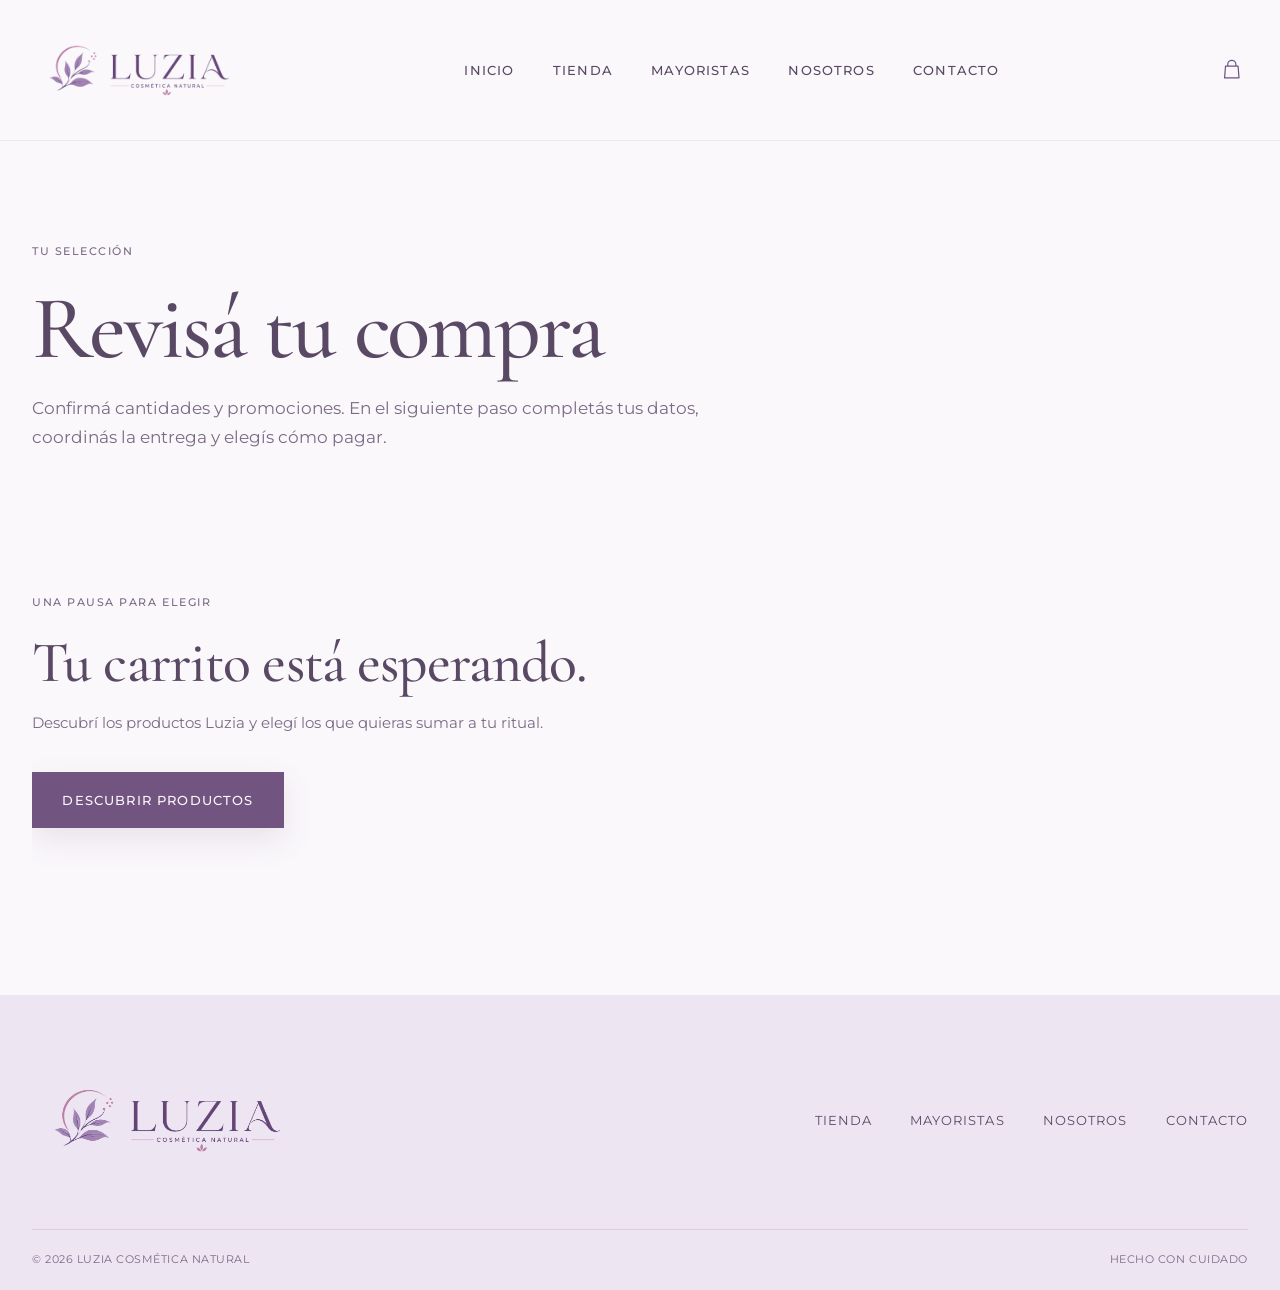
==== commit 1b5393ed: "Clarificar el paso de carrito" ====
--- a/carrito.html
+++ b/carrito.html
@@ -21,7 +21,7 @@
     </div>
   </header>
   <main class="container cart-page">
-    <header class="cart-heading"><p class="eyebrow">Tu selección</p><h1>Tu carrito</h1><p>Los productos que elegiste para tu ritual.</p></header>
+    <header class="cart-heading"><p class="eyebrow">Tu selección</p><h1>Revisá tu compra</h1><p>Confirmá cantidades y promociones. En el siguiente paso completás tus datos, coordinás la entrega y elegís cómo pagar.</p></header>
     <p id="carrito-anuncio" class="visually-hidden" aria-live="polite" aria-atomic="true"></p>
     <div id="carrito-contenido" class="cart-layout" aria-busy="true"><p>Cargando tu selección…</p></div>
   </main>
--- a/css/styles.css
+++ b/css/styles.css
@@ -90,24 +90,29 @@
 
 .featured { background: var(--color-ivory); }
 .product-grid { display: grid; grid-template-columns: repeat(3, minmax(0, 1fr)); gap: clamp(1.5rem, 3vw, 3.25rem); }
-.product-card { min-width: 0; opacity: 0; transform: translateY(12px); transition: opacity 700ms ease var(--reveal-delay, 0ms), transform 700ms cubic-bezier(.22,.61,.36,1) var(--reveal-delay, 0ms); }
+.product-card { display: flex; min-width: 0; height: 100%; flex-direction: column; opacity: 0; transform: translateY(12px); transition: opacity 700ms ease var(--reveal-delay, 0ms), transform 700ms cubic-bezier(.22,.61,.36,1) var(--reveal-delay, 0ms); }
 .product-card.is-visible { opacity: 1; transform: translateY(0); }
-.product-card__link { display: block; color: inherit; text-decoration: none; }
+.product-card__link { display: flex; flex: 1; flex-direction: column; color: inherit; text-decoration: none; }
 .product-card__link:focus-visible { outline: 1px solid var(--color-primary-deep); outline-offset: .45rem; }
 .product-card__visual { position: relative; display: grid; aspect-ratio: 4 / 5; margin-bottom: clamp(1.5rem, 2.5vw, 2rem); place-items: center; overflow: hidden; }
 .product-card__shape { display: block; width: 24%; height: 43%; border: 1px solid rgba(90,73,100,.08); border-radius: 5rem 5rem .4rem .4rem; background: rgba(251,248,252,.68); box-shadow: 0 1rem 2rem rgba(90,73,100,.08); }
 .product-card__shape::after { display: block; width: 72%; height: 20%; margin: 56% auto 0; background: rgba(184,154,203,.48); content: ""; }
-.product-card h3 { margin: 0 0 .75rem; font-size: var(--heading-sm); line-height: 1.2; }
-.product-card__meta { display: flex; align-items: start; justify-content: space-between; gap: 1rem; }
+.product-card h3 { min-height: 2.4em; margin: 0 0 .75rem; font-size: var(--heading-sm); line-height: 1.2; }
+.product-card__meta { display: flex; min-height: 1.3rem; align-items: start; justify-content: space-between; gap: 1rem; }
 .product-card__category { margin: 0; color: var(--color-taupe); font-size: var(--text-xs); letter-spacing: .06em; text-transform: uppercase; }
 .product-card__price { margin: 0; font-size: var(--text-sm); font-weight: 500; white-space: nowrap; }
+.product-card__actions { display: flex; margin-top: 1.15rem; }
+.product-card__add { width: 11.25rem; min-height: 2.7rem; padding: .68rem 1rem; border: 1px solid rgba(113,84,127,.42); background: transparent; color: var(--color-primary-deep); cursor: pointer; font-family: var(--font-sans); font-size: .66rem; font-weight: 500; letter-spacing: .1em; text-align: center; text-transform: uppercase; transition: background .22s ease, color .22s ease, border-color .22s ease, transform .18s ease; }
+.product-card__add:hover { border-color: var(--color-primary-deep); background: var(--color-primary-deep); color: var(--color-cream); }
+.product-card__add:focus-visible { outline: 2px solid var(--color-primary-deep); outline-offset: 3px; }
+.product-card__add:active { transform: translateY(1px); }
+.product-card__add.is-added, .product-card__add:disabled { border-color: var(--color-primary); background: var(--color-lilac); color: var(--color-primary-deep); cursor: default; }
 .product-card__overlay { position: absolute; z-index: 3; inset: 0; display: flex; align-items: flex-end; padding: clamp(1.35rem, 2.5vw, 2rem); background: linear-gradient(to bottom, rgba(247,243,248,0) 0%, rgba(247,243,248,0) 52%, rgba(247,243,248,.025) 60%, rgba(247,243,248,.09) 68%, rgba(248,244,249,.3) 80%, rgba(248,244,249,.72) 100%); opacity: 0; pointer-events: none; transition: opacity 720ms cubic-bezier(.22,.61,.36,1); }
 .product-card__overlay-content { width: 100%; color: var(--color-primary-deep); opacity: 0; transform: translateY(8px); transition: opacity 620ms ease 110ms, transform 680ms cubic-bezier(.22,.61,.36,1) 110ms; }
 .product-card__description { display: -webkit-box; margin: 0 0 .75rem; overflow: hidden; color: #685873; font-family: var(--font-sans); font-size: clamp(.72rem, 1vw, .8rem); line-height: 1.65; -webkit-box-orient: vertical; -webkit-line-clamp: 2; }
 .product-card__cta { display: inline-block; padding-bottom: .12rem; border-bottom: 1px solid rgba(113,84,127,.38); font-family: var(--font-sans); font-size: .75rem; font-weight: 500; letter-spacing: .1em; line-height: 1.5; }
 .loading-message { grid-column: 1 / -1; text-align: center; }
-
-/* Mayoristas: una extensión editorial de la identidad visual existente. */
+/* Bloque mayorista compartido con Inicio: conservar su apariencia. */
 .wholesale-teaser { position: relative; overflow: hidden; isolation: isolate; background: var(--color-warm-white); }
 .wholesale-teaser::before { position: absolute; z-index: -2; inset: 12% -5% 8% 48%; background: radial-gradient(ellipse at center, rgba(226,211,231,.14), transparent 70%); content: ""; pointer-events: none; }
 .wholesale-teaser__layout { position: relative; display: grid; grid-template-columns: .9fr 1.1fr; align-items: center; gap: clamp(3rem, 8vw, 8rem); }
@@ -116,45 +121,11 @@
 .wholesale-teaser__visual { background: none; }
 .wholesale-teaser__visual::after { display: none; }
 .wholesale-teaser__botanical { position: absolute; z-index: 3; right: 1rem; bottom: .75rem; width: clamp(4.5rem, 8vw, 7rem); height: auto; overflow: visible; fill: none; stroke: #b89abd; stroke-linecap: round; stroke-linejoin: round; stroke-width: 1; opacity: .18; pointer-events: none; }
-.wholesale-teaser__content > p:not(.eyebrow),
-.wholesale-hero__content > p:not(.eyebrow),
-.wholesale-conditions__content > p:not(.eyebrow),
-.wholesale-contact__content > p:not(.eyebrow) { margin-bottom: 2.25rem; color: var(--color-taupe); font-size: var(--text-md); }
+.wholesale-teaser__content > p:not(.eyebrow) { margin-bottom: 2.25rem; color: var(--color-taupe); font-size: var(--text-md); }
 .wholesale-visual { --image-position: center; position: relative; min-height: 34rem; overflow: hidden; background-color: #eee3f2; background-image: radial-gradient(rgba(113,84,127,.055) .7px, transparent .7px); background-size: 9px 9px; }
 .wholesale-visual::after { position: absolute; inset: 0; background: linear-gradient(135deg, rgba(251,248,252,.42), transparent 55%); content: ""; pointer-events: none; }
-.wholesale-visual__arch { position: absolute; inset: 15% 24% 0; border: 1px solid rgba(251,248,252,.8); border-radius: 50% 50% 0 0; background: rgba(251,248,252,.2); }
-.wholesale-visual__orb { position: absolute; top: 38%; left: 50%; width: clamp(8rem, 18vw, 13rem); aspect-ratio: 1; border: 1px solid rgba(113,84,127,.1); border-radius: 50%; background: rgba(251,248,252,.3); transform: translate(-50%, -50%); }
-.wholesale-visual__leaf { position: absolute; width: 10rem; height: 3.5rem; border: 1px solid rgba(113,84,127,.18); border-radius: 100% 0 100% 0; transform: rotate(-42deg); }
-.wholesale-visual__leaf--one { right: -1.5rem; bottom: 14%; }
-.wholesale-visual__leaf--two { top: 16%; left: -3rem; transform: rotate(138deg) scale(.72); }
+
 .wholesale-visual.has-photo::after { display: none; }
-
-.wholesale-hero { background: var(--color-ivory); }
-.wholesale-hero__layout { display: grid; min-height: min(44rem, calc(100vh - 8.75rem)); grid-template-columns: .9fr 1.1fr; align-items: center; gap: clamp(3rem, 7vw, 7rem); padding-bottom: clamp(4rem, 7vw, 7rem); }
-.wholesale-hero__content { max-width: 35rem; padding-block: 4rem; }
-.wholesale-hero__content h1 { font-size: clamp(3.75rem, 6.5vw, 6rem); }
-.wholesale-visual--hero { min-height: 37rem; }
-.wholesale-audience header { max-width: 42rem; margin-bottom: clamp(3rem, 6vw, 5rem); }
-.wholesale-audience h2, .wholesale-value h2 { font-size: clamp(2.7rem, 4vw, 3.8rem); }
-.wholesale-lines, .wholesale-values { margin: 0; padding: 0; list-style: none; }
-.wholesale-lines { display: grid; grid-template-columns: repeat(3, 1fr); }
-.wholesale-lines li { min-height: 10rem; padding: .25rem clamp(1.5rem, 4vw, 4rem); border-left: 1px solid var(--color-border); }
-.wholesale-lines li:first-child { padding-left: 0; border-left: 0; }
-.wholesale-lines span { color: var(--color-primary); font-family: var(--font-serif); font-size: 1.15rem; font-style: italic; }
-.wholesale-lines h3 { margin: 2.25rem 0 0; font-size: clamp(1.75rem, 3vw, 2.5rem); }
-.wholesale-value { background: var(--color-ivory); }
-.wholesale-value__layout { display: grid; grid-template-columns: 1.05fr .95fr; align-items: center; gap: clamp(3rem, 8vw, 8rem); }
-.wholesale-value__content { max-width: 39rem; }
-.wholesale-values { display: grid; grid-template-columns: repeat(2, 1fr); gap: 0 2.5rem; margin-top: 3rem; counter-reset: values; }
-.wholesale-values li { position: relative; min-height: 7rem; padding: 2rem 0 1.5rem 2.5rem; border-top: 1px solid var(--color-border); font-family: var(--font-serif); font-size: clamp(1.45rem, 2.2vw, 1.9rem); line-height: 1.25; counter-increment: values; }
-.wholesale-values li::before { position: absolute; top: 2.15rem; left: 0; color: var(--color-primary); font-family: var(--font-serif); font-size: var(--text-sm); font-style: italic; content: "0" counter(values); }
-.wholesale-visual--detail { min-height: 36rem; --image-position: center; }
-.wholesale-conditions { padding-block: clamp(4rem, 7vw, 6rem); background: var(--color-mauve); text-align: center; }
-.wholesale-conditions__content { max-width: 46rem; margin-inline: auto; }
-.wholesale-conditions__content > p:not(.eyebrow) { max-width: 39rem; margin-inline: auto; }
-.wholesale-contact { padding-block: clamp(5rem, 9vw, 8rem); text-align: center; }
-.wholesale-contact__content { max-width: 48rem; margin-inline: auto; }
-.wholesale-contact__content > p:not(.eyebrow) { max-width: 40rem; margin-inline: auto; margin-bottom: 2.25rem; }
 
 .story { padding-block: 0; background: var(--color-warm-white); }
 .story__layout { display: grid; grid-template-columns: 1.05fr .95fr; align-items: center; gap: clamp(3rem, 9vw, 9rem); }
@@ -163,18 +134,40 @@
 .story__content { max-width: 29rem; padding-block: 6rem; }
 .story__content h2 { font-size: clamp(2.5rem, 4vw, 3.7rem); }
 .story__content p:not(.eyebrow) { margin-bottom: 2rem; color: var(--color-taupe); font-size: var(--text-md); }
-.principles { background: var(--color-ivory); }
-.principles__list { display: grid; margin: 0; padding: 0; grid-template-columns: repeat(3, 1fr); list-style: none; }
-.principles__list li { min-height: 9rem; padding: 0 clamp(1rem, 4vw, 4rem); border-left: 1px solid var(--color-border); }
-.principles__list li:first-child { padding-left: 0; border-left: 0; }
-.principles__list span { color: var(--color-primary); font-family: var(--font-serif); font-style: italic; }
-.principles__list h3 { margin: 1.25rem 0 0; font-size: clamp(1.6rem, 2.5vw, 2.25rem); line-height: 1.15; }
-.instagram__grid { display: grid; grid-template-columns: repeat(4, 1fr); gap: .75rem; }
-.instagram__item { aspect-ratio: 1; background: var(--color-blush); }
-.instagram__item--two { background: var(--color-lavender); }
-.instagram__item--three { background: var(--color-lilac); }
-.instagram__item--four { background: #eadff0; }
-.instagram__handle { margin: 1.5rem 0 0; font-size: var(--text-xs); letter-spacing: .09em; text-align: center; text-transform: uppercase; }
+.brand-benefits { padding-block: clamp(5rem, 7vw, 6.5rem); background: var(--color-lilac); }
+.brand-benefits__grid { display: grid; margin: 0; padding: 0; grid-template-columns: repeat(4, 1fr); gap: clamp(2rem, 4vw, 4.5rem); list-style: none; }
+.brand-benefit { display: flex; min-width: 0; align-items: center; flex-direction: column; text-align: center; }
+.brand-benefit__icon { width: clamp(2.375rem, 3.5vw, 2.875rem); height: clamp(2.375rem, 3.5vw, 2.875rem); margin-bottom: 1.75rem; fill: none; stroke: var(--color-primary); stroke-linecap: round; stroke-linejoin: round; stroke-width: 1.25; }
+.brand-benefit h3 { margin: 0 0 .85rem; color: var(--color-text); font-family: var(--font-sans); font-size: .75rem; font-weight: 500; letter-spacing: .13em; line-height: 1.55; text-transform: uppercase; }
+.brand-benefit p { max-width: 15.5rem; margin: 0; color: var(--color-text-secondary); font-family: var(--font-sans); font-size: .75rem; font-weight: 300; line-height: 1.75; text-wrap: balance; }
+.shop-by-need { background: var(--color-warm-white); }
+.shop-by-need__heading { max-width: 46rem; margin-inline: auto; }
+.shop-by-need__heading > p:last-child { max-width: 39rem; margin: 0 auto; color: var(--color-text-secondary); line-height: 1.85; }
+.shop-by-need__grid { display: grid; grid-template-columns: repeat(3, minmax(0, 1fr)); gap: clamp(3.25rem, 5vw, 5rem) clamp(1.25rem, 2.4vw, 1.75rem); }
+.need-card { display: block; min-width: 0; color: inherit; text-decoration: none; }
+.need-card:focus-visible { outline: 2px solid var(--color-primary-deep); outline-offset: .45rem; }
+.need-card__visual { position: relative; display: block; width: 100%; aspect-ratio: 1 / 1; overflow: hidden; background: linear-gradient(145deg, #f4edf6 0%, #e4d4e8 58%, #f9f4f7 100%); }
+.need-card:nth-child(2n) .need-card__visual { background: linear-gradient(155deg, #f9f5ef 0%, #eee2e9 62%, #e1cee2 100%); }
+.need-card:nth-child(3n) .need-card__visual { background: linear-gradient(135deg, #eee3f2 0%, #f8f4ef 56%, #dcc8df 100%); }
+.need-card__visual::after { position: absolute; inset: 8%; border: 1px solid rgba(113,84,127,.1); content: ""; }
+.need-card__visual.has-photo::after { display: none; }
+.need-card__image { width: 100%; height: 100%; object-fit: cover; transition: transform 480ms cubic-bezier(.22,.61,.36,1); }
+.need-card__image[hidden] { display: none; }
+.need-card__content { display: grid; grid-template-columns: 1fr auto; align-items: end; gap: .35rem 1rem; padding-top: 1.35rem; }
+.need-card__eyebrow { grid-column: 1 / -1; color: var(--color-text-secondary); font-size: var(--text-xs); font-weight: 500; letter-spacing: .14em; line-height: 1.5; text-transform: uppercase; }
+.need-card__title { font-family: var(--font-serif); font-size: clamp(1.65rem, 2.4vw, 2.15rem); font-weight: 500; line-height: 1.12; }
+.need-card__link { align-self: center; border-bottom: 1px solid rgba(113,84,127,.35); font-size: var(--text-xs); font-weight: 500; letter-spacing: .08em; text-transform: uppercase; transition: transform 450ms ease; }
+@media (hover: hover) and (pointer: fine) {
+  .need-card:hover .need-card__image { transform: scale(1.02); }
+  .need-card:hover .need-card__link { transform: translateX(.2rem); }
+}
+.instagram { padding-block: 4rem; border-top: 1px solid var(--color-border); background: var(--color-lilac); }
+.instagram__layout { display: grid; grid-template-columns: minmax(0, 1fr) auto; align-items: center; gap: 2rem; }
+.instagram__copy .eyebrow { margin-bottom: .75rem; color: var(--color-primary-deep); }
+.instagram__copy h2 { margin-bottom: .75rem; font-size: clamp(2.5rem, 4vw, 3.5rem); }
+.instagram__copy > p:last-child { max-width: 35rem; margin: 0; }
+.instagram__button { display: inline-flex; align-items: center; justify-content: center; text-align: center; }
+
 
 .site-footer { padding-top: 5rem; background: #eee5f3; }
 .site-footer__main { display: flex; align-items: center; justify-content: space-between; gap: 3rem; padding-bottom: 4rem; }
@@ -193,7 +186,6 @@
 /* Contenedores fotográficos: la imagen real se superpone al fallback existente. */
 .media-frame__image,
 .category__photo,
-.instagram__photo,
 .product-card__image {
   position: absolute;
   inset: 0;
@@ -223,11 +215,8 @@
   .product-card__cta { transition: border-color 250ms ease, opacity 250ms ease; }
   .product-card:hover .product-card__cta { border-color: var(--color-primary-deep); }
 }
-.instagram__item { position: relative; overflow: hidden; }
-.instagram__photo { object-position: center; }
 .media-frame__image[hidden],
 .category__photo[hidden],
-.instagram__photo[hidden],
 .product-card__image[hidden] { display: none; }
 .product-card__price--pending { color: var(--color-taupe); }
 
@@ -242,22 +231,24 @@
 
 /* Ficha de producto: composición editorial, liviana y centrada en la fotografía. */
 .product-detail { padding-block: clamp(4rem, 8vw, 8rem); }
-.product-detail__layout { display: grid; grid-template-columns: minmax(0, 1.08fr) minmax(20rem, .92fr); align-items: start; gap: clamp(3.5rem, 8vw, 8.5rem); }
+.product-detail.page-content { overflow: visible; }
+.product-detail__layout { display: grid; grid-template-columns: minmax(0, 1.02fr) minmax(22rem, .98fr); align-items: start; gap: clamp(3rem, 5vw, 5rem); }
 .product-detail__visual { position: relative; aspect-ratio: 4 / 5; margin: 0; overflow: hidden; background: var(--color-lilac); }
 .product-detail__visual img { width: 100%; height: 100%; object-fit: cover; }
-.product-detail__information { max-width: 32rem; padding-top: clamp(1rem, 4vw, 4rem); }
-.product-detail__category { margin-bottom: 1rem; color: var(--color-primary-deep); }
-.product-detail__information h1 { margin-bottom: 1.25rem; font-size: clamp(3.2rem, 5vw, 5rem); }
-.product-detail__price { margin-bottom: .2rem; color: var(--color-primary-deep); font-family: var(--font-serif); font-size: clamp(1.9rem, 3vw, 2.5rem); line-height: 1.2; }
-.product-detail__promotion { margin-bottom: 2.25rem; color: var(--color-text-secondary); font-size: var(--text-xs); font-weight: 500; letter-spacing: .08em; text-transform: uppercase; }
-.product-detail__description { margin: 2.25rem 0 0; color: var(--color-text-secondary); font-size: var(--text-md); line-height: 1.9; }
-.product-detail__section { margin-top: 2.5rem; padding-top: 2rem; border-top: 1px solid var(--color-border); }
-.product-detail__section h2 { margin-bottom: 1rem; font-size: 1.75rem; }
-.product-detail__section p { margin: 0; color: var(--color-text-secondary); }
-.product-detail__ingredients { display: flex; margin: 0; padding: 0; flex-wrap: wrap; gap: .45rem .6rem; list-style: none; }
-.product-detail__ingredients li { color: var(--color-text-secondary); font-size: var(--text-sm); }
-.product-detail__ingredients li:not(:last-child)::after { margin-left: .6rem; color: var(--color-primary); content: "·"; }
-.product-detail__cta { margin-top: 3rem; }
+.product-detail__information { width: 100%; max-width: 36rem; padding-top: 1rem; }
+.product-detail__category { margin-bottom: .875rem; color: var(--color-primary-deep); }
+.product-detail__information h1 { margin-bottom: 1.25rem; font-size: clamp(3rem, 4.2vw, 4.35rem); line-height: 1.02; letter-spacing: -.02em; }
+.product-detail__price { margin-bottom: 0; color: var(--color-primary-deep); font-family: var(--font-serif); font-size: clamp(1.8rem, 2.5vw, 2.25rem); line-height: 1.2; }
+.product-detail__promotion { margin: .5rem 0 0; color: var(--color-text-secondary); font-size: var(--text-xs); font-weight: 500; letter-spacing: .08em; line-height: 1.6; text-transform: uppercase; }
+.product-detail__description { max-width: 34rem; margin: 1.875rem 0 0; color: var(--color-text-secondary); font-size: var(--text-md); line-height: 1.85; }
+.product-detail__section { margin-top: 2.25rem; padding-top: 1.75rem; border-top: 1px solid rgba(113,84,127,.12); }
+.product-detail__section h2 { margin-bottom: 1rem; font-size: 1.7rem; }
+.product-detail__section p { margin: 0; color: var(--color-text-secondary); font-size: var(--text-base); line-height: 1.75; }
+.product-detail__ingredients { display: grid; margin: 0; padding: 0; grid-template-columns: repeat(2, minmax(0, 1fr)); column-gap: clamp(1.5rem, 3vw, 2.5rem); row-gap: .55rem; list-style: none; }
+.product-detail__ingredients li { min-width: 0; color: var(--color-text-secondary); font-size: .875rem; line-height: 1.55; }
+.product-detail__ingredients li::after { content: none; }
+.product-detail__cta { display: inline-flex; width: 100%; min-height: 3.25rem; align-items: center; justify-content: center; margin-top: 2.5rem; padding-block: .8rem; box-shadow: 0 .45rem 1.25rem rgba(90,73,100,.09); text-align: center; }
+.product-detail__cta:hover { background: #6d517b; box-shadow: 0 .55rem 1.4rem rgba(90,73,100,.12); transform: none; }
 .product-detail__error { display: block; max-width: 42rem; min-height: 24rem; }
 
 /* Tienda: catálogo organizado como una colección editorial. */
@@ -265,6 +256,11 @@
 .shop-heading { max-width: 44rem; margin-bottom: clamp(3.5rem, 6vw, 5.5rem); }
 .shop-heading h1 { margin-bottom: 1.5rem; font-size: clamp(3.9rem, 7vw, 6rem); }
 .shop-heading > p { margin-bottom: 0; line-height: 1.85; }
+.need-context { display: flex; align-items: end; justify-content: space-between; gap: 2rem; margin: calc(clamp(3.5rem, 6vw, 5.5rem) * -.45) 0 clamp(3rem, 5vw, 4.5rem); padding: 1.5rem 0; border-block: 1px solid rgba(113,84,127,.14); }
+.need-context[hidden] { display: none; }
+.need-context .eyebrow { margin-bottom: .4rem; }
+.need-context h2 { margin: 0; font-size: clamp(2rem, 3vw, 2.75rem); }
+.need-context .text-link { flex: 0 0 auto; margin-bottom: .35rem; }
 .shop-filters { margin-bottom: clamp(5rem, 9vw, 8rem); border-bottom: 1px solid rgba(113,84,127,.14); }
 .shop-filters__list { display: flex; align-items: center; gap: clamp(2rem, 4.5vw, 4.5rem); }
 .shop-filter { position: relative; flex: 0 0 auto; padding: 0 0 1.15rem; border: 0; background: transparent; color: var(--color-text-secondary); cursor: pointer; font-family: var(--font-sans); font-size: var(--text-xs); font-weight: 500; letter-spacing: .1em; text-transform: uppercase; transition: color 250ms ease; }
@@ -324,3 +320,300 @@
 .cart-empty h2 { margin-bottom: 1rem; }
 .cart-empty > p:not(.eyebrow) { max-width: 36rem; margin-bottom: 2.25rem; color: var(--color-text-secondary); }
 .cart-load-error { grid-column: 1 / -1; }
+
+/* Compra — selección de pago y checkout */
+.payment-options, .delivery-options { margin: 1.25rem 0; padding: 1.25rem 0; border: 0; border-block: 1px solid var(--color-border); }
+.payment-options legend, .delivery-options legend { padding: 0; color: var(--color-text); font-family: var(--font-serif); font-size: 1.35rem; font-weight: 500; }
+.payment-option { display: flex; min-height: 3.75rem; align-items: center; gap: .9rem; margin-top: .65rem; padding: .75rem .8rem; border: 1px solid transparent; cursor: pointer; transition: border-color .2s ease, background .2s ease; }
+.payment-option:has(input:checked) { border-color: var(--color-primary); background: rgba(216,198,229,.2); }
+.payment-option input { width: 1.1rem; height: 1.1rem; flex: 0 0 auto; margin: 0; accent-color: var(--color-primary-deep); }
+.payment-option__copy { display: grid; gap: .05rem; }
+.payment-option__copy strong { color: var(--color-text); font-size: var(--text-sm); font-weight: 500; }
+.payment-option__copy small { color: var(--color-text-secondary); font-size: var(--text-xs); }
+.cart-summary__discount { color: var(--color-primary-deep); }
+.cart-summary__discount strong { color: var(--color-primary-deep); }
+.cart-summary__status { min-height: 1.3rem; margin: 1.15rem 0; color: var(--color-text-secondary); font-size: var(--text-xs); }
+.cart-summary__checkout:disabled { background: var(--color-lavender); color: var(--color-text-secondary); cursor: not-allowed; box-shadow: none; transform: none; }
+.cart-summary__continue { display: block; width: max-content; margin: 1.35rem auto 0; border-bottom: 1px solid var(--color-primary); color: var(--color-text-secondary); font-size: var(--text-xs); letter-spacing: .08em; text-decoration: none; text-transform: uppercase; }
+
+.checkout-page { min-height: 40rem; padding-block: clamp(4.5rem, 8vw, 7rem); }
+.checkout-heading { max-width: 43rem; margin-bottom: clamp(3.5rem, 6vw, 5rem); }
+.checkout-heading h1 { margin-bottom: 1rem; }
+.checkout-heading > p:last-child { color: var(--color-text-secondary); font-size: var(--text-md); }
+.checkout-layout { display: grid; grid-template-columns: minmax(0, 3fr) minmax(18rem, 2fr); align-items: start; gap: clamp(3rem, 7vw, 7rem); }
+.checkout-form section > h2, .checkout-summary h2 { font-size: 2.25rem; }
+.checkout-fields { display: grid; grid-template-columns: repeat(2, minmax(0, 1fr)); gap: 1.35rem 1.5rem; }
+.form-field { display: flex; min-width: 0; flex-direction: column; }
+.form-field--wide { grid-column: 1 / -1; }
+.form-field label { margin-bottom: .35rem; color: var(--color-text); font-size: var(--text-sm); }
+.form-field input, .form-field textarea { width: 100%; min-height: 3rem; padding: .7rem .8rem; border: 1px solid var(--color-border); border-radius: 0; outline: 0; background: transparent; color: var(--color-text); font: var(--text-base) var(--font-sans); }
+.form-field textarea { resize: vertical; }
+.form-field input:focus, .form-field textarea:focus { border-color: var(--color-primary-deep); box-shadow: 0 0 0 2px rgba(184,154,203,.18); }
+.form-field input[aria-invalid="true"] { border-color: #8a5979; }
+.field-error { min-height: 1.3rem; padding-top: .2rem; color: #774b69; font-size: var(--text-xs); }
+.delivery-options { margin-top: 2.5rem; }
+.delivery-options > p { margin: 1rem 0 0; color: var(--color-text-secondary); font-size: var(--text-xs); }
+.form-status { min-height: 1.5rem; color: #774b69; font-size: var(--text-sm); }
+.checkout-confirm { width: 100%; border: 0; cursor: pointer; font-family: var(--font-sans); }
+.checkout-summary { position: sticky; top: 2rem; padding: 2.25rem 0; border-block: 1px solid var(--color-border); }
+.checkout-product { display: grid; grid-template-columns: 3.75rem 1fr auto; align-items: center; gap: 1rem; padding-block: .9rem; border-top: 1px solid var(--color-border); }
+.checkout-product img { width: 3.75rem; aspect-ratio: 4 / 5; object-fit: cover; }
+.checkout-product h3 { margin: 0 0 .15rem; font-size: 1.15rem; }
+.checkout-product p { margin: 0; color: var(--color-text-secondary); font-size: var(--text-xs); }
+.checkout-product > strong { font-size: var(--text-sm); font-weight: 500; white-space: nowrap; }
+.checkout-totals { margin-top: 1rem; }
+.checkout-payment { display: grid; gap: .15rem; margin: 1.5rem 0 0; color: var(--color-text-secondary); font-size: var(--text-xs); }
+.checkout-payment strong { color: var(--color-text); font-size: var(--text-sm); font-weight: 500; }
+.order-ready { max-width: 45rem; margin-inline: auto; padding: clamp(2rem, 5vw, 4rem) 0; border-block: 1px solid var(--color-border); }
+.order-ready h2 { font-size: var(--heading-md); }
+.order-ready__products { padding-left: 1.25rem; }
+.order-ready__total { color: var(--color-primary-deep); font-family: var(--font-serif); font-size: 1.8rem; }
+.order-ready__note { margin-top: 2rem; color: var(--color-text-secondary); }
+
+/* Mayoristas v4: composición editorial única. El teaser de Inicio es independiente. */
+.wholesale-v4 { --wholesale-plum: #503b5b; --content-width: 75rem; }
+.wholesale-v4__main { overflow: clip; }
+.wholesale-v4-section { padding-block: 5rem; scroll-margin-top: 1.5rem; }
+.wholesale-v4 .container { width: min(calc(100% - 3rem), var(--content-width)); }
+.wholesale-v4 .eyebrow { margin-bottom: 1rem; color: #71547f; font-size: .6875rem; letter-spacing: .16em; }
+.wholesale-v4 h1, .wholesale-v4 h2, .wholesale-v4 h3 { color: var(--wholesale-plum); text-wrap: balance; }
+.wholesale-v4 h1 { margin-bottom: 1.5rem; font-size: clamp(3.25rem, 5.8vw, 5.25rem); line-height: 1.02; }
+.wholesale-v4 h2 { margin-bottom: 0; font-size: clamp(2.75rem, 4.5vw, 3.75rem); line-height: 1.08; }
+.wholesale-v4 h3 { margin-bottom: 1rem; font-size: clamp(2rem, 2.9vw, 2.625rem); line-height: 1.12; }
+.wholesale-v4 p { line-height: 1.75; }
+.wholesale-v4-button { display: inline-flex; min-height: 3.25rem; align-items: center; justify-content: center; gap: 1rem; padding: .9rem 1.35rem; border: 1px solid transparent; background: var(--wholesale-plum); color: #fbf8fc; font-size: .6875rem; font-weight: 500; line-height: 1.6; letter-spacing: .09em; text-align: center; text-decoration: none; text-transform: uppercase; transition: background .2s ease; }
+.wholesale-v4-button:hover { background: #71547f; }
+.wholesale-v4-button--light { background: #fbf8fc; color: var(--wholesale-plum); }
+.wholesale-v4-button--light:hover { background: #e8d2e4; }
+.wholesale-v4-link { display: inline-flex; width: fit-content; min-height: 2.75rem; align-items: center; justify-content: space-between; gap: 1rem; padding-block: .6rem; border-bottom: 1px solid currentColor; color: var(--wholesale-plum); font-size: .6875rem; font-weight: 500; line-height: 1.6; letter-spacing: .08em; text-decoration: none; text-transform: uppercase; }
+.wholesale-v4-link:hover { color: #71547f; }
+.wholesale-v4-button:focus-visible, .wholesale-v4-link:focus-visible, .wholesale-v4-content summary:focus-visible { outline: 2px solid currentColor; outline-offset: 4px; }
+.wholesale-v4-actions { display: flex; flex-wrap: wrap; align-items: center; gap: .75rem 1.5rem; }
+.wholesale-v4-hero { background: linear-gradient(115deg, #fbf8fc, #f6f1f8 65%, #eee2f1); }
+.wholesale-v4-hero__grid { display: grid; grid-template-columns: minmax(0, 1.38fr) minmax(0, 1fr); align-items: center; gap: 3rem; }
+.wholesale-v4-hero__lead { max-width: 34rem; margin-bottom: 1.75rem; font-size: 1rem; }
+.wholesale-v4-facts { display: grid; grid-template-columns: repeat(3, minmax(0, 1fr)); gap: 1rem; margin: 2rem 0 1rem; padding: 1.25rem 0; border-block: 1px solid #d8c6e5; list-style: none; }
+.wholesale-v4-facts li { display: grid; gap: .4rem; }
+.wholesale-v4-facts li + li { padding-left: 1rem; border-left: 1px solid #d8c6e5; }
+.wholesale-v4-facts strong { color: var(--wholesale-plum); font-family: var(--font-serif); font-size: clamp(1.7rem, 2.5vw, 2.125rem); font-weight: 500; line-height: 1.2; white-space: nowrap; }
+.wholesale-v4-facts span { font-size: .625rem; letter-spacing: .08em; text-transform: uppercase; }
+.wholesale-v4-audience { margin: 0; font-size: .75rem; }
+.wholesale-v4-audience span { display: block; }
+.wholesale-v4-hero__art { position: relative; min-width: 0; margin: 0; padding: 0 0 2rem 1.5rem; }
+.wholesale-v4-hero__art::before { position: absolute; inset: 2rem 0 0 0; background: #d8c6e5; content: ""; }
+.wholesale-v4-hero__art > img { position: relative; width: 100%; height: 32rem; border-radius: 48% 48% 0 0; object-fit: cover; object-position: 52% 50%; }
+.wholesale-v4-hero__seal { position: absolute; top: 1.5rem; left: 0; display: grid; width: 6.5rem; aspect-ratio: 1; align-content: center; gap: .3rem; border: 1px solid #71547f; border-radius: 50%; background: #fbf8fc; color: var(--wholesale-plum); font-family: var(--font-serif); font-size: 2rem; line-height: 1; text-align: center; transform: rotate(-9deg); }
+.wholesale-v4-hero__seal small { font-family: var(--font-sans); font-size: .5rem; letter-spacing: .15em; text-transform: uppercase; }
+.wholesale-v4-hero__art figcaption { position: absolute; right: 0; bottom: 0; left: 3.5rem; display: grid; gap: .35rem; padding: 1.25rem 1.5rem; background: #e8d2e4; color: var(--wholesale-plum); }
+.wholesale-v4-hero__art figcaption span { font-size: .5625rem; letter-spacing: .15em; text-transform: uppercase; }
+.wholesale-v4-hero__art figcaption strong { font-family: var(--font-serif); font-size: 1.4rem; font-weight: 500; line-height: 1.2; }
+.wholesale-v4-botanical { position: absolute; bottom: .25rem; left: -.75rem; width: 5rem; height: 7.5rem; fill: none; stroke: #71547f; stroke-width: 1; pointer-events: none; }
+.wholesale-v4-heading { max-width: 50rem; margin-bottom: 2.5rem; }
+.wholesale-v4-heading--split { display: grid; max-width: none; grid-template-columns: 1.2fr 1fr; align-items: end; gap: 3rem; }
+.wholesale-v4-heading--split > p { max-width: 28rem; margin-bottom: .25rem; }
+.wholesale-v4-modes { background: #eee5f3; }
+.wholesale-v4-pair { display: grid; grid-template-columns: repeat(2, minmax(0, 1fr)); gap: 1.5rem; }
+.wholesale-v4-mode { position: relative; display: flex; min-width: 0; flex-direction: column; padding: 2.5rem; overflow: hidden; background: #ded0e9; }
+.wholesale-v4-mode::after { position: absolute; right: -4rem; bottom: -5rem; width: 13rem; aspect-ratio: 1; border: 1px solid rgba(113,84,127,.25); border-radius: 50%; content: ""; pointer-events: none; }
+.wholesale-v4-mode > :not(.wholesale-v4-mode__number) { position: relative; z-index: 1; }
+.wholesale-v4-mode--suggested { background: #e8d2e4; }
+.wholesale-v4-mode__number { position: absolute; top: .5rem; right: 1.5rem; color: rgba(80,59,91,.08); font-family: var(--font-serif); font-size: 7rem; line-height: 1; }
+.wholesale-v4-mode h3 { max-width: 23rem; }
+.wholesale-v4-mode > p:not(.eyebrow) { max-width: 27rem; margin-bottom: 1.25rem; }
+.wholesale-v4-levels { display: grid; grid-template-columns: repeat(2, minmax(0, 1fr)); gap: 1rem; margin: .25rem 0 1rem; padding-block: 1rem; border-block: 1px solid rgba(80,59,91,.22); }
+.wholesale-v4-levels dt { font-size: .75rem; }
+.wholesale-v4-levels dd { margin: .35rem 0 0; color: var(--wholesale-plum); font-family: var(--font-serif); font-size: 2.125rem; line-height: 1.15; }
+.wholesale-v4-mode .wholesale-v4-mode__note { font-size: .75rem; }
+.wholesale-v4-mode__benefits { display: grid; gap: .6rem; margin: .5rem 0 1.75rem; padding: 0; list-style: none; }
+.wholesale-v4-mode__benefits li { display: flex; gap: .75rem; align-items: baseline; }
+.wholesale-v4-mode__benefits li::before { color: #71547f; content: "✧"; }
+.wholesale-v4-mode > .wholesale-v4-link { margin-top: auto; }
+.wholesale-v4-packs { background: #fbf8fc; }
+.wholesale-v4-pack { display: flex; min-width: 0; flex-direction: column; border: 1px solid #d8c6e5; background: #f6f1f8; }
+.wholesale-v4-pack--business { background: #faf2f7; border-color: #e1c5da; }
+.wholesale-v4-pack__cover { position: relative; padding: 1.5rem 2.25rem; overflow: hidden; background: #d8c6e5; color: var(--wholesale-plum); }
+.wholesale-v4-pack--business .wholesale-v4-pack__cover { background: #e8d2e4; }
+.wholesale-v4-pack__cover::before, .wholesale-v4-pack__cover::after { position: absolute; width: 20rem; aspect-ratio: 1; border: 1px solid rgba(80,59,91,.18); border-radius: 50%; content: ""; pointer-events: none; }
+.wholesale-v4-pack__cover::before { right: -8rem; top: -10rem; }
+.wholesale-v4-pack__cover::after { right: -5rem; top: -8rem; }
+.wholesale-v4-pack__top { position: relative; display: flex; justify-content: space-between; gap: 1rem; font-size: .625rem; font-weight: 500; letter-spacing: .14em; text-transform: uppercase; }
+.wholesale-v4-pack__discount { position: relative; display: flex; align-items: baseline; gap: .65rem; margin-top: .5rem; }
+.wholesale-v4-pack__discount strong { font-family: var(--font-serif); font-size: 6.5rem; font-weight: 500; letter-spacing: -.06em; line-height: 1.05; }
+.wholesale-v4-pack__discount > span { font-size: .75rem; letter-spacing: .14em; }
+.wholesale-v4-pack__cover > p { position: relative; margin: .25rem 0 0; font-size: .75rem; font-weight: 500; letter-spacing: .15em; text-transform: uppercase; }
+.wholesale-v4-pack__botanical { position: absolute; width: 5rem; height: 7.5rem; right: 2rem; bottom: .75rem; fill: none; stroke: #71547f; stroke-width: .8; opacity: .65; transform: rotate(15deg); pointer-events: none; }
+.wholesale-v4-pack__body { display: flex; flex: 1; flex-direction: column; padding: 2.25rem; }
+.wholesale-v4-pack__body > p { margin-bottom: 1.25rem; }
+.wholesale-v4-chips { display: flex; min-height: 2rem; flex-wrap: wrap; gap: .5rem; margin: 0 0 1.5rem; padding: 0; list-style: none; }
+.wholesale-v4-chips li { display: inline-flex; align-items: center; padding: .4rem .6rem; border: 1px solid #c5afcf; font-size: .5625rem; line-height: 1.5; letter-spacing: .08em; text-transform: uppercase; }
+.wholesale-v4-price { display: grid; gap: .6rem; margin: auto 0 1.25rem; padding-block: 1.25rem; border-block: 1px solid #d8c6e5; }
+.wholesale-v4-price > div { display: flex; align-items: baseline; justify-content: space-between; gap: 1rem; }
+.wholesale-v4-price dt { font-size: .75rem; }
+.wholesale-v4-price dd { margin: 0; }
+.wholesale-v4-price__retail dd { font-size: .8125rem; }
+.wholesale-v4-price__total { flex-wrap: wrap; }
+.wholesale-v4-price__total dd { color: var(--wholesale-plum); font-family: var(--font-serif); font-size: clamp(2.5rem, 4vw, 3.125rem); font-weight: 500; line-height: 1.15; }
+.wholesale-v4-price__saving { color: #71547f; font-size: .75rem; }
+.wholesale-v4-content { margin-bottom: 1.5rem; border-bottom: 1px solid #d8c6e5; }
+.wholesale-v4-content summary { padding: .5rem 0 1rem; cursor: pointer; font-size: .6875rem; letter-spacing: .09em; text-transform: uppercase; }
+.wholesale-v4-content summary::marker { color: #71547f; }
+.wholesale-v4-content ul { display: grid; gap: .35rem; margin: 0 0 1.25rem; padding-left: 1.25rem; font-size: .8125rem; line-height: 1.6; }
+.wholesale-v4-pack__body > .wholesale-v4-button { width: 100%; }
+.wholesale-v4-free { display: grid; grid-template-columns: 1fr 1fr auto; align-items: center; gap: 2rem; margin-top: 2rem; padding: 2.25rem; background: var(--wholesale-plum); color: #fbf8fc; }
+.wholesale-v4-free .eyebrow, .wholesale-v4-cta .eyebrow { color: #d8c6e5; }
+.wholesale-v4-free h3 { margin: 0; color: #fbf8fc; font-size: 2rem; }
+.wholesale-v4-free__terms > p { margin-bottom: .75rem; font-size: .8125rem; }
+.wholesale-v4-free__terms ul { display: grid; gap: .25rem; margin: 0; padding: 0; list-style: none; }
+.wholesale-v4-free__terms li { display: flex; flex-wrap: wrap; gap: .75rem; font-size: .875rem; }
+.wholesale-v4-free__terms strong { color: #e8d2e4; font-weight: 500; }
+.wholesale-v4-support { background: #f6f1f8; }
+.wholesale-v4-support__grid { display: grid; grid-template-columns: minmax(0, .9fr) minmax(0, 1.1fr); align-items: center; gap: 4rem; }
+.wholesale-v4-support__image { position: relative; margin: 0; }
+.wholesale-v4-support__image img { width: 100%; height: auto; aspect-ratio: 1; object-fit: cover; }
+.wholesale-v4-support__image figcaption { position: absolute; right: 1.25rem; bottom: 1.25rem; left: 1.25rem; padding: .8rem 1rem; background: #fbf8fc; color: var(--wholesale-plum); font-family: var(--font-serif); font-size: 1.5rem; line-height: 1.3; text-align: center; }
+.wholesale-v4-support__copy h2 { margin-bottom: 1.5rem; }
+.wholesale-v4-support__copy > p:not(.eyebrow) { max-width: 34rem; margin-bottom: 1rem; }
+.wholesale-v4-support__benefits { display: grid; gap: .6rem; margin: 1.5rem 0 0; padding: 1.25rem 0 0; border-top: 1px solid #d8c6e5; list-style: none; }
+.wholesale-v4-support__benefits li { display: flex; gap: .75rem; align-items: baseline; font-size: .625rem; letter-spacing: .09em; text-transform: uppercase; }
+.wholesale-v4-support__benefits li::before { content: "✧"; font-size: 1rem; }
+.wholesale-v4-cta { background: var(--wholesale-plum); color: #fbf8fc; }
+.wholesale-v4-cta__grid { display: grid; grid-template-columns: minmax(0, 1.3fr) minmax(0, 1fr); align-items: end; gap: 4rem; }
+.wholesale-v4-cta h2 { color: #fbf8fc; }
+.wholesale-v4-cta__action > p { margin-bottom: 1.5rem; }
+
+
+/* Contacto v2 — composición editorial y formulario */
+.contact-v2__main { overflow: hidden; }
+.contact-v2-hero { position: relative; padding-block: clamp(4.5rem, 7vw, 6.75rem); background: linear-gradient(120deg, #fbf8fc 0%, #f8f3fa 52%, #f0e4ef 100%); }
+.contact-v2-hero::before { position: absolute; top: -10rem; left: -7rem; width: 24rem; height: 24rem; border: 1px solid rgba(113,84,127,.08); border-radius: 50%; content: ""; }
+.contact-v2-hero__grid { position: relative; z-index: 1; display: grid; grid-template-columns: minmax(0,.9fr) minmax(30rem,1.1fr); align-items: start; gap: clamp(3rem,7vw,7rem); }
+.contact-v2-intro { padding-top: clamp(1rem,3vw,2.5rem); }
+.contact-v2-intro h1 { max-width: 33rem; margin-bottom: 1.5rem; font-size: clamp(4.25rem,6.4vw,6.2rem); line-height: .94; }
+.contact-v2-intro__lead { max-width: 31rem; margin-bottom: 2.5rem; color: var(--color-text-secondary); font-size: var(--text-md); line-height: 1.85; }
+.contact-v2-channels { display: grid; max-width: 34rem; border-top: 1px solid rgba(113,84,127,.15); }
+.contact-v2-channel { display: grid; grid-template-columns: 2rem 1fr auto; align-items: center; gap: 1rem; padding: 1.1rem 0; border-bottom: 1px solid rgba(113,84,127,.15); color: inherit; text-decoration: none; transition: padding-left .25s ease, color .25s ease; }
+.contact-v2-channel:hover { padding-left: .35rem; color: var(--color-primary-deep); }
+.contact-v2-channel__index { color: var(--color-primary); font-family: var(--font-serif); font-size: .9rem; font-style: italic; }
+.contact-v2-channel strong, .contact-v2-channel small { display: block; }
+.contact-v2-channel strong { font-family: var(--font-serif); font-size: 1.55rem; font-weight: 500; line-height: 1.1; }
+.contact-v2-channel small { margin-top: .25rem; color: var(--color-text-secondary); font-size: .65rem; letter-spacing: .06em; text-transform: uppercase; }
+.contact-v2-signature { display: flex; align-items: end; gap: 1.25rem; margin-top: 3rem; }
+.contact-v2-signature svg { width: 3.75rem; height: 5.5rem; fill: none; stroke: var(--color-primary); stroke-width: 1; opacity: .55; }
+.contact-v2-signature p { margin: 0; color: var(--color-text-secondary); font-family: var(--font-serif); font-size: 1.45rem; line-height: 1.2; }
+.contact-v2-signature strong { color: var(--color-primary-deep); font-weight: 500; }
+
+.contact-v2-form-panel { position: relative; padding: clamp(2rem,4vw,3.5rem); overflow: hidden; border: 1px solid rgba(113,84,127,.12); background: rgba(251,248,252,.9); box-shadow: 0 1.5rem 4rem rgba(90,73,100,.06); }
+.contact-v2-form-panel__heading { position: relative; z-index: 2; max-width: 34rem; margin-bottom: 2.5rem; }
+.contact-v2-form-panel__heading h2 { margin-bottom: 0; font-size: clamp(2.5rem,4vw,3.7rem); }
+.contact-v2-form { position: relative; z-index: 2; }
+.contact-v2-form__row { display: grid; grid-template-columns: repeat(2,minmax(0,1fr)); gap: 1.25rem; }
+.contact-v2-field { display: grid; gap: .55rem; margin-bottom: 1.35rem; }
+.contact-v2-field > span { color: var(--color-text-secondary); font-size: .66rem; font-weight: 500; letter-spacing: .1em; text-transform: uppercase; }
+.contact-v2-field > span small { font-size: inherit; font-weight: 400; letter-spacing: .04em; text-transform: none; }
+.contact-v2-field input, .contact-v2-field select, .contact-v2-field textarea { width: 100%; min-width: 0; border: 0; border-bottom: 1px solid rgba(113,84,127,.23); border-radius: 0; outline: none; background: transparent; color: var(--color-text); font: inherit; transition: border-color .2s ease, background .2s ease; }
+.contact-v2-field input, .contact-v2-field select { min-height: 3rem; }
+.contact-v2-field textarea { min-height: 8rem; padding: .85rem 0; resize: vertical; }
+.contact-v2-field select { appearance: none; background-image: linear-gradient(45deg,transparent 50%,#71547f 50%),linear-gradient(135deg,#71547f 50%,transparent 50%); background-position: calc(100% - 12px) 50%,calc(100% - 7px) 50%; background-size: 5px 5px,5px 5px; background-repeat: no-repeat; padding-right: 1.5rem; }
+.contact-v2-field input:focus, .contact-v2-field select:focus, .contact-v2-field textarea:focus { border-color: var(--color-primary-deep); background: rgba(246,241,248,.35); }
+.contact-v2-field input:user-invalid, .contact-v2-field select:user-invalid, .contact-v2-field textarea:user-invalid { border-color: #9a6277; }
+.contact-v2-field--message { margin-bottom: 1.6rem; }
+.contact-v2-form__footer { display: flex; align-items: center; justify-content: space-between; gap: 1.5rem; }
+.contact-v2-form__footer > p { max-width: 17rem; margin: 0; color: var(--color-text-secondary); font-size: .72rem; line-height: 1.6; }
+.contact-v2-form__submit { border: 0; cursor: pointer; font-family: var(--font-sans); }
+.contact-v2-form__status { min-height: 1.4rem; margin: .9rem 0 0; color: var(--color-primary-deep); font-size: .74rem; }
+.contact-v2-form-panel__ornament span { position: absolute; border: 1px solid rgba(113,84,127,.07); border-radius: 50%; pointer-events: none; }
+.contact-v2-form-panel__ornament span:first-child { top: -8rem; right: -6rem; width: 18rem; height: 18rem; }
+.contact-v2-form-panel__ornament span:last-child { right: 4rem; bottom: -7rem; width: 13rem; height: 13rem; }
+
+.contact-v2-note { padding-block: 1.5rem; background: var(--color-primary-deep); color: var(--color-cream); }
+.contact-v2-note__grid { display: grid; grid-template-columns: auto auto auto 1fr; align-items: center; gap: clamp(1rem,3vw,2.5rem); }
+.contact-v2-note__grid > span { color: rgba(251,248,252,.75); font-size: .62rem; letter-spacing: .1em; text-transform: uppercase; }
+.contact-v2-note__grid > strong { justify-self: end; font-family: var(--font-serif); font-size: 1.25rem; font-weight: 500; }
+
+
+.contact-v2-honey { position: absolute !important; left: -9999px !important; width: 1px !important; height: 1px !important; opacity: 0 !important; pointer-events: none !important; }
+
+/* Nosotros v3: sistema editorial acotado al contenido principal. */
+.about-v3-main { --about-plum: #503b5b; color: #5a4964; font-size: 1rem; }
+.about-v3-container { max-width: 75rem; }
+.about-v3-section { padding-block: 5rem; }
+.about-v3-main h1, .about-v3-main h2, .about-v3-main h3 { color: var(--about-plum); text-wrap: balance; }
+.about-v3-main h1 { margin: 0 0 1.5rem; font-size: clamp(3.25rem, 5.6vw, 5.125rem); line-height: 1.04; }
+.about-v3-main h2 { margin: 0; font-size: clamp(3rem, 4.5vw, 3.875rem); line-height: 1.08; }
+.about-v3-main p { line-height: 1.75; }
+.about-v3-eyebrow { margin: 0 0 1rem; color: #71547f; font-size: .6875rem; font-weight: 500; line-height: 1.6; letter-spacing: .15em; text-transform: uppercase; }
+.about-v3-heading { margin-bottom: 2.5rem; }
+.about-v3-hero { background: #fbf8fc; }
+.about-v3-hero__grid { display: grid; grid-template-columns: minmax(0, 1.5fr) minmax(0, 1fr); align-items: center; gap: 3rem; }
+.about-v3-hero__copy > p:last-child { max-width: 34rem; margin: 0; }
+.about-v3-hero__art { display: flex; min-height: 26rem; flex-direction: column; align-items: center; justify-content: center; gap: 1rem; padding: 2.5rem; border: 1px solid #d8c6e5; background: linear-gradient(145deg, #f6f1f8, #f0e5ef); text-align: center; }
+.about-v3-hero__art > p { margin: 0; }
+.about-v3-hero__art .about-v3-hero__kicker { color: #71547f; font-size: .625rem; font-weight: 500; line-height: 1.6; letter-spacing: .24em; }
+.about-v3-hero__number { color: var(--about-plum); font-family: var(--font-serif); font-size: 7.5rem; font-weight: 500; line-height: 1; letter-spacing: -.04em; }
+.about-v3-hero__art .about-v3-hero__caption { color: var(--about-plum); font-family: var(--font-serif); font-size: 1.5rem; line-height: 1.2; }
+.about-v3-hero__art .about-v3-hero__location { color: #71547f; font-size: .75rem; line-height: 1.6; letter-spacing: .05em; }
+.about-v3-hero__art .about-v3-hero__journey { max-width: 18rem; color: #71547f; font-size: .6875rem; line-height: 1.8; text-wrap: balance; }
+.about-v3-history { background: #eee5f3; }
+.about-v3-history__grid { display: grid; grid-template-columns: repeat(3, minmax(0, 1fr)); gap: 1.25rem; }
+.about-v3-history__card { display: flex; min-width: 0; flex-direction: column; padding: 2rem; border: 1px solid #cdb5d8; background: #d8c6e5; }
+.about-v3-history__card:nth-child(2) { background: #fbf8fc; }
+.about-v3-history__card:nth-child(3) { background: #e8d2e4; }
+.about-v3-history__number { display: block; margin-bottom: 1.75rem; color: #8c719d; font-family: var(--font-serif); font-size: 4.75rem; line-height: 1; }
+.about-v3-history__card h3 { min-height: 3rem; margin: 0 0 1rem; padding-bottom: 1rem; border-bottom: 1px solid rgba(80,59,91,.2); font-family: var(--font-sans); font-size: .75rem; font-weight: 500; letter-spacing: .1em; line-height: 1.6; text-transform: uppercase; }
+.about-v3-history__card p { margin: 0; font-size: .9375rem; }
+.about-v3-roots { background: var(--about-plum); color: #fbf8fc; }
+.about-v3-roots__grid { display: grid; grid-template-columns: minmax(0, .75fr) minmax(0, 1.25fr); align-items: center; gap: 4rem; }
+.about-v3-roots__badge { position: relative; display: grid; width: min(100%, 22rem); aspect-ratio: 1; align-content: center; justify-items: center; justify-self: center; gap: .6rem; padding: 2rem; border: 1px solid #b89acb; border-radius: 50%; }
+.about-v3-roots__badge::before { position: absolute; inset: .75rem; border: 1px solid rgba(216,198,229,.25); border-radius: 50%; content: ""; }
+.about-v3-roots__year { color: #d8c6e5; font-family: var(--font-serif); font-size: 3rem; line-height: 1; }
+.about-v3-roots__label, .about-v3-roots__place { font-size: .6875rem; line-height: 1.6; letter-spacing: .18em; text-transform: uppercase; }
+.about-v3-roots__badge strong { font-family: var(--font-serif); font-size: clamp(2.5rem, 4.5vw, 4rem); font-weight: 500; line-height: 1.2; }
+.about-v3-roots__place { margin-top: .5rem; padding-top: .75rem; border-top: 1px solid #b89acb; }
+.about-v3-roots .about-v3-eyebrow { color: #d8c6e5; }
+.about-v3-roots h2 { margin-bottom: 1.5rem; color: #fbf8fc; }
+.about-v3-roots__copy > p:not(.about-v3-eyebrow) { max-width: 39rem; margin-bottom: 1rem; }
+.about-v3-roots__copy .about-v3-roots__note { margin: 1.5rem 0 0; padding-top: 1rem; border-top: 1px solid rgba(216,198,229,.3); color: #e8d2e4; font-size: .75rem; line-height: 1.7; }
+.about-v3-values { background: #fbf8fc; }
+.about-v3-values__grid { display: grid; grid-template-columns: repeat(4, minmax(0, 1fr)); gap: 1.75rem; }
+.about-v3-value { display: flex; min-width: 0; flex-direction: column; padding-top: 1rem; border-top: 1px solid #b89acb; }
+.about-v3-value__number { margin-bottom: 1.25rem; color: #71547f; font-family: var(--font-serif); font-size: 2rem; line-height: 1.2; }
+.about-v3-value h3 { min-height: 4rem; margin: 0 0 1rem; font-size: 1.875rem; line-height: 1.15; }
+.about-v3-value p { margin: 0; font-size: .9375rem; }
+.about-v3-closing { background: linear-gradient(110deg, #e8d2e4, #d8c6e5); }
+.about-v3-closing__grid { display: grid; grid-template-columns: minmax(0, 1fr) minmax(0, 1fr); align-items: center; gap: 4rem; }
+.about-v3-closing__copy > p { max-width: 33rem; margin-bottom: 1.75rem; }
+.about-v3-actions { display: flex; flex-wrap: wrap; align-items: center; gap: 1rem 1.5rem; }
+.about-v3-button { display: inline-flex; min-height: 3.25rem; align-items: center; justify-content: center; gap: 1.25rem; padding: .9rem 1.5rem; background: var(--about-plum); color: #fbf8fc; font-size: .6875rem; font-weight: 500; line-height: 1.6; letter-spacing: .1em; text-align: center; text-decoration: none; text-transform: uppercase; transition: background .2s ease; }
+.about-v3-button:hover { background: #71547f; }
+.about-v3-link { display: inline-flex; min-height: 2.75rem; align-items: center; gap: 1rem; border-bottom: 1px solid currentColor; color: var(--about-plum); font-size: .6875rem; font-weight: 500; letter-spacing: .1em; text-decoration: none; text-transform: uppercase; }
+.about-v3-link:hover { color: #71547f; }
+.about-v3-button:focus-visible, .about-v3-link:focus-visible { outline: 2px solid currentColor; outline-offset: 4px; }
+
+
+/* Campaña Día de la Madre · octubre 2026 */
+.promo-bar { position: relative; z-index: 30; background: var(--color-primary-deep); color: var(--color-cream); }
+.promo-bar__content { display: flex; min-height: 2.35rem; align-items: center; justify-content: center; gap: .7rem; font-size: .625rem; letter-spacing: .08em; line-height: 1.4; text-align: center; text-transform: uppercase; }
+.promo-bar__content strong { font-weight: 600; }
+.promo-bar__separator { opacity: .5; }
+
+.mother-campaign { padding-block: clamp(2.5rem, 4vw, 4rem); border-block: 1px solid rgba(113,84,127,.10); background: linear-gradient(105deg, #f3e8f1 0%, #f8f2f7 48%, #efe5f3 100%); }
+.mother-campaign__layout { display: grid; grid-template-columns: minmax(0, .9fr) minmax(0, 1.1fr); align-items: end; gap: clamp(2rem, 6vw, 6rem); }
+.mother-campaign__copy .eyebrow { color: var(--color-primary-deep); }
+.mother-campaign__copy h2 { max-width: 34rem; margin-bottom: 0; font-size: clamp(2.6rem, 4.5vw, 4.25rem); }
+.mother-campaign__offer { max-width: 35rem; justify-self: end; }
+.mother-campaign__offer p { margin-bottom: 1.15rem; color: var(--color-text-secondary); font-size: var(--text-md); }
+.mother-campaign__offer strong { color: var(--color-text); font-weight: 500; }
+.mother-campaign__offer small { display: block; margin-top: .9rem; color: var(--color-text-secondary); font-size: .6875rem; }
+
+.product-card__pricing { display: flex; align-items: baseline; justify-content: flex-end; gap: .45rem; white-space: nowrap; }
+.product-card__price--old { color: var(--color-text-secondary); font-weight: 400; text-decoration: line-through; opacity: .75; }
+.product-card__price--promo { color: var(--color-primary-deep); font-weight: 600; }
+
+.product-detail__pricing { display: flex; flex-wrap: wrap; align-items: baseline; gap: .5rem .75rem; margin-bottom: 0; }
+.product-detail__price--old { color: var(--color-text-secondary); font-size: 1.2rem; text-decoration: line-through; opacity: .7; }
+.product-detail__price--promo { color: var(--color-primary-deep); }
+.product-detail__promo-badge { flex-basis: 100%; width: max-content; margin-top: .2rem; color: var(--color-primary-deep); font-size: .6875rem; font-weight: 500; letter-spacing: .1em; text-transform: uppercase; }
+
+.gift-options { margin: 1.5rem 0; padding: 1.25rem 0; border: 0; border-block: 1px solid var(--color-border); }
+.gift-options legend { padding: 0; color: var(--color-text); font-family: var(--font-serif); font-size: 1.35rem; font-weight: 500; }
+.gift-options__message { margin-top: 1rem; }
--- a/css/responsive.css
+++ b/css/responsive.css
@@ -1,5 +1,10 @@
+@media (min-width: 61rem) {
+  .product-detail__visual { position: sticky; top: clamp(1.5rem, 3vw, 2.5rem); align-self: start; }
+}
+
 @media (max-width: 60rem) {
-  .product-detail__layout { gap: 3.5rem; }
+  .product-detail__layout { grid-template-columns: minmax(0, 1.02fr) minmax(20rem, .98fr); gap: clamp(2.5rem, 5vw, 3.5rem); }
+  .product-detail__information h1 { font-size: clamp(3rem, 5.5vw, 3.75rem); }
   .hero__layout { height: auto; overflow: visible; }
   .hero__layout::after { display: none; }
   .hero__content { width: min(calc(100% - 3rem), 34rem); grid-row: 1; margin-inline: auto; padding-block: 4.75rem 3.5rem; transform: none; }
@@ -9,10 +14,12 @@
   .story__layout { gap: 4rem; }
   .visual-placeholder--story { min-height: 36rem; }
   .product-grid { grid-template-columns: repeat(2, minmax(0, 1fr)); }
-  .wholesale-teaser__layout, .wholesale-hero__layout, .wholesale-value__layout { gap: 3rem; }
+  .wholesale-teaser__layout { gap: 3rem; }
   .wholesale-teaser__botanical { width: 5rem; opacity: .15; }
   .wholesale-visual { min-height: 29rem; }
-  .wholesale-visual--hero { min-height: 33rem; }
+
+  .brand-benefits__grid { grid-template-columns: repeat(2, 1fr); gap: 4.5rem 3rem; }
+  .shop-by-need__grid { grid-template-columns: repeat(2, minmax(0, 1fr)); }
 }
 
 @media (max-width: 48rem) {
@@ -27,7 +34,7 @@
   .menu-toggle[aria-expanded="true"] .menu-toggle__lines { transform: rotate(45deg); }
   .menu-toggle[aria-expanded="true"] .menu-toggle__lines::before { transform: rotate(-90deg); }
   .site-nav { position: absolute; top: 100%; right: 0; left: 0; max-height: 0; overflow: hidden; background: var(--color-cream); visibility: hidden; transition: max-height .3s ease, visibility .3s; }
-  .site-nav.is-open { max-height: 22rem; visibility: visible; border-top: 1px solid var(--color-border); }
+  .site-nav.is-open { max-height: calc(100dvh - 6.75rem); overflow-y: auto; visibility: visible; border-top: 1px solid var(--color-border); }
   .site-nav__list { flex-direction: column; gap: 0; padding: 1.5rem 1.25rem 2rem; }
   .site-nav a { display: block; padding: .8rem 0; font-family: var(--font-serif); font-size: 1.6rem; letter-spacing: 0; text-transform: none; }
   .site-nav a::after { display: none; }
@@ -38,8 +45,17 @@
   .hero__text { max-width: 23rem; margin-bottom: 2.25rem; line-height: 1.75; }
   h1 { font-size: clamp(3.35rem, 16vw, 5.2rem); line-height: 1; }
   h2 { font-size: clamp(2.55rem, 12vw, 3.5rem); line-height: 1.08; }
-  .hero__visual { position: relative; grid-row: 2; width: 100%; aspect-ratio: 4 / 3; margin: 0; }
-  .hero__visual img { object-position: 61% center; }
+  .hero__visual { position: relative; grid-row: 2; width: 100%; aspect-ratio: 4 / 5; margin: 0; overflow: hidden; }
+  .hero__visual img { object-position: center; transform: none; }
+
+  /* Home mobile: separar visualmente los bloques largos sin alterar desktop. */
+  body.home .categories { background: #fffdfb; box-shadow: inset 0 1px 0 rgba(113,84,127,.06); }
+  body.home .brand-benefits { background: #f1eaf4; box-shadow: inset 0 1px 0 rgba(113,84,127,.07), inset 0 -1px 0 rgba(113,84,127,.07); }
+  body.home .shop-by-need { background: #fbf8fc; }
+  body.home .featured { background: #f5edf6; box-shadow: inset 0 1px 0 rgba(113,84,127,.07), inset 0 -1px 0 rgba(113,84,127,.07); }
+  body.home .story { background: #fffafc; box-shadow: inset 0 1px 0 rgba(113,84,127,.10); }
+  body.home .wholesale-teaser { margin-top: 1.75rem; background: #f3ecf5; box-shadow: inset 0 1px 0 rgba(113,84,127,.06), inset 0 -1px 0 rgba(113,84,127,.06); }
+  body.home .instagram { border-top-color: rgba(113,84,127,.10); background: #f8f3f9; }
   .category-grid { grid-template-columns: 1fr; gap: 3.5rem; }
   .section-heading--split { display: block; }
   .section-heading--split .text-link { margin-top: 1rem; }
@@ -47,8 +63,9 @@
   .product-detail { padding-block: 0 5rem; }
   .product-detail__layout { width: 100%; grid-template-columns: 1fr; gap: 0; }
   .product-detail__visual { aspect-ratio: 4 / 5; }
-  .product-detail__information { max-width: none; padding: 3.5rem 1.25rem 0; }
-  .product-detail__information h1 { font-size: clamp(3.15rem, 15vw, 4.6rem); }
+  .product-detail__information { max-width: none; padding: 2.75rem 1.25rem 0; }
+  .product-detail__information h1 { font-size: clamp(2.8rem, 13vw, 4.1rem); }
+  .product-detail__ingredients { grid-template-columns: 1fr; row-gap: .5rem; }
   .product-detail__cta { width: 100%; text-align: center; }
   .shop-catalog { padding-top: 4.5rem; padding-bottom: 7rem; }
   .shop-heading { margin-bottom: 3.25rem; }
@@ -62,36 +79,42 @@
   .shop-collection__heading h2 { font-size: clamp(2.55rem, 12vw, 3.5rem); }
   .shop-page .product-card__visual { aspect-ratio: 4 / 5; }
   .shop-page .product-card__overlay { display: none; }
-  .wholesale-teaser__layout, .wholesale-hero__layout, .wholesale-value__layout { grid-template-columns: 1fr; }
+  .shop-page .product-card h3 { min-height: 0; }
+  .shop-page .product-card__add { width: 100%; min-height: 3.1rem; }
+  .shop-by-need__grid { gap: 3rem 1rem; }
+  .need-card__content { grid-template-columns: 1fr; padding-top: 1rem; }
+  .need-card__title { font-size: clamp(1.45rem, 5vw, 1.85rem); }
+  .need-card__link { width: max-content; margin-top: .25rem; }
+  .need-context { align-items: flex-start; flex-direction: column; gap: 1.25rem; margin-top: -1.25rem; }
+  .wholesale-teaser__layout { grid-template-columns: 1fr; }
   .wholesale-teaser__layout { gap: 3rem; }
   .wholesale-teaser::before { inset: 45% -25% 4% 25%; background: radial-gradient(ellipse at center, rgba(226,211,231,.1), transparent 70%); }
   .wholesale-teaser__botanical { right: .45rem; bottom: .35rem; width: 3.75rem; opacity: .12; }
   .wholesale-teaser__content { padding-block: 0; }
-  .wholesale-visual, .wholesale-visual--hero { min-height: min(112vw, 32rem); }
+  .wholesale-visual { min-height: min(112vw, 32rem); }
   .wholesale-teaser__visual { min-height: 0; aspect-ratio: 4 / 3; }
-  .wholesale-hero__layout { min-height: auto; gap: 1.25rem; padding-bottom: 2.5rem; }
-  .wholesale-hero__content { padding-block: 4.5rem 2rem; }
-  .wholesale-hero__content h1 { font-size: clamp(3.35rem, 15vw, 5rem); }
-  .wholesale-audience header { margin-bottom: 2.5rem; }
-  .wholesale-lines { grid-template-columns: 1fr; }
-  .wholesale-lines li, .wholesale-lines li:first-child { min-height: 0; padding: 1.75rem 0; border-top: 1px solid var(--color-border); border-left: 0; }
-  .wholesale-lines li:first-child { border-top: 0; }
-  .wholesale-lines h3 { margin-top: .65rem; }
-  .wholesale-value__layout { gap: 3rem; }
-  .wholesale-values { grid-template-columns: 1fr; }
-  .wholesale-visual--detail { min-height: min(105vw, 30rem); }
+
   .story__layout { grid-template-columns: 1fr; gap: 0; }
-  .visual-placeholder--story { min-height: min(115vw, 34rem); }
-  .story__content { padding-block: 4.5rem; }
-  .principles__list { grid-template-columns: 1fr; }
-  .principles__list li, .principles__list li:first-child { min-height: 0; padding: 2rem 0; border-top: 1px solid var(--color-border); border-left: 0; }
-  .principles__list li:first-child { border-top: 0; }
-  .principles__list h3 { margin-top: .75rem; }
-  .instagram__grid { grid-template-columns: repeat(2, 1fr); }
-  .site-footer__main { align-items: flex-start; flex-direction: column; }
-  .site-logo--footer { width: 14rem; }
-  .footer-nav { display: grid; grid-template-columns: repeat(2, 1fr); gap: 1.25rem 3rem; }
-  .site-footer__bottom { flex-direction: column; gap: .25rem; }
+  .story__content { order: 1; padding-block: 4rem 3rem; }
+  .story__visual { order: 2; }
+  .visual-placeholder--story { min-height: min(110vw, 32rem); }
+  .instagram { padding-block: 3rem; }
+  .instagram__layout { grid-template-columns: minmax(0, 1fr); gap: 1.5rem; }
+  .instagram__button { width: fit-content; }
+
+  .site-footer { padding-top: 2.75rem; border-top: 1px solid rgba(113,84,127,.10); background: #ece2f1; }
+  .site-footer__main { align-items: flex-start; flex-direction: column; gap: 2.25rem; padding-bottom: 2.5rem; }
+  .site-logo--footer { width: 11.75rem; }
+  .footer-nav { display: grid; width: 100%; grid-template-columns: repeat(2, minmax(0, 1fr)); gap: 1.1rem 2rem; }
+  .footer-nav a { font-size: .75rem; }
+  .site-footer__bottom { flex-direction: column; gap: .2rem; padding-block: 1.1rem 1.6rem; }
+}
+
+@media (max-width: 36rem) {
+  .brand-benefits { padding-block: 4.5rem; }
+  .brand-benefits__grid { grid-template-columns: 1fr; gap: 3.75rem; }
+  .brand-benefit__icon { width: 2.625rem; height: 2.625rem; margin-bottom: 1.5rem; }
+  .brand-benefit p { max-width: 17rem; }
 }
 
 @media (max-width: 67rem) {
@@ -117,7 +140,14 @@
   .cart-summary { max-width: none; }
 }
 
+@media (max-width: 25rem) {
+  .shop-by-need__grid { grid-template-columns: 1fr; }
+}
+
 @media (max-width: 24rem) {
+  .product-detail__information h1 { font-size: clamp(2.7rem, 12.5vw, 3.25rem); overflow-wrap: break-word; }
+  .product-detail__description { font-size: 1rem; }
+  .product-detail__cta { min-height: 3.5rem; }
   .site-logo { width: 8.5rem; }
   .menu-toggle__label { display: none; }
   .cart-item { grid-template-columns: 5.5rem 1fr; }
@@ -126,3 +156,153 @@
   .cart-item__price { grid-column: 2; text-align: left; }
   .cart-item__promotion { margin-left: 0; }
 }
+
+@media (max-width: 67rem) {
+  .checkout-layout { grid-template-columns: 1fr; }
+  .checkout-summary { position: static; }
+}
+
+@media (max-width: 48rem) {
+  .checkout-page { padding-block: 4rem 5rem; }
+  .checkout-heading { margin-bottom: 2.5rem; }
+  .checkout-fields { grid-template-columns: 1fr; }
+  .form-field--wide { grid-column: auto; }
+  .form-field input { min-height: 3.25rem; }
+  .checkout-confirm, .cart-summary__checkout { width: 100%; }
+  .checkout-product { grid-template-columns: 3.5rem minmax(0, 1fr) auto; gap: .75rem; }
+  .checkout-product img { width: 3.5rem; }
+}
+
+/* Mayoristas v4: una única adaptación por breakpoint. */
+@media (max-width: 64rem) {
+  .wholesale-v4-hero__grid { gap: 2rem; }
+  .wholesale-v4 h1 { font-size: clamp(3rem, 5.5vw, 4rem); }
+  .wholesale-v4-hero__art > img { height: 29rem; }
+  .wholesale-v4-mode, .wholesale-v4-pack__body { padding: 1.75rem; }
+  .wholesale-v4-free { grid-template-columns: repeat(2, minmax(0, 1fr)); gap: 1.5rem; }
+  .wholesale-v4-free > .wholesale-v4-button { grid-column: 1 / -1; justify-self: start; }
+  .wholesale-v4-support__grid, .wholesale-v4-cta__grid { gap: 2.5rem; }
+}
+
+@media (max-width: 48rem) {
+  .wholesale-v4-section { padding-block: 3.5rem; }
+  .wholesale-v4 .container { width: min(calc(100% - 2.5rem), var(--content-width)); }
+  .wholesale-v4 h1 { font-size: clamp(2.75rem, 8.5vw, 3.75rem); }
+  .wholesale-v4 h2 { font-size: clamp(2.375rem, 7vw, 3rem); }
+  .wholesale-v4 h3 { font-size: 2rem; }
+  .wholesale-v4-hero__grid, .wholesale-v4-pair, .wholesale-v4-heading--split, .wholesale-v4-support__grid, .wholesale-v4-cta__grid { grid-template-columns: minmax(0, 1fr); }
+  .wholesale-v4-hero__grid { gap: 2.5rem; }
+  .wholesale-v4-hero__art { width: min(100%, 30rem); justify-self: center; }
+  .wholesale-v4-hero__art > img { height: auto; aspect-ratio: 4 / 5; }
+  .wholesale-v4-heading { margin-bottom: 2rem; }
+  .wholesale-v4-heading--split { gap: 1rem; }
+  .wholesale-v4-heading--split > p { max-width: 36rem; }
+  .wholesale-v4-mode { padding: 2rem; }
+  .wholesale-v4-mode > .wholesale-v4-link { margin-top: 1rem; }
+  .wholesale-v4-pack__cover { padding: 1.5rem 2rem; }
+  .wholesale-v4-pack__body { padding: 2rem; }
+  .wholesale-v4-support__image { width: min(100%, 30rem); justify-self: center; }
+  .wholesale-v4-support__grid { gap: 2rem; }
+  .wholesale-v4-cta__grid { gap: 1.75rem; }
+}
+
+@media (max-width: 36rem) {
+  .wholesale-v4-actions { align-items: stretch; flex-direction: column; gap: .75rem; }
+  .wholesale-v4-actions .wholesale-v4-link { justify-content: center; align-self: center; }
+  .wholesale-v4-facts { gap: .5rem; }
+  .wholesale-v4-facts li + li { padding-left: .5rem; }
+  .wholesale-v4-facts strong { font-size: clamp(1.2rem, 5.4vw, 1.7rem); }
+  .wholesale-v4-facts span { font-size: .5rem; letter-spacing: .04em; }
+  .wholesale-v4-mode, .wholesale-v4-pack__body { padding: 1.5rem; }
+  .wholesale-v4-pack__cover { padding-inline: 1.5rem; }
+  .wholesale-v4-pack__discount strong { font-size: 5.75rem; }
+  .wholesale-v4-pack__botanical { right: 1.25rem; }
+  .wholesale-v4-levels { gap: .75rem; }
+  .wholesale-v4-levels dd { font-size: 1.75rem; }
+  .wholesale-v4-free { grid-template-columns: minmax(0, 1fr); padding: 1.75rem 1.5rem; }
+  .wholesale-v4-free > .wholesale-v4-button { width: 100%; }
+  .wholesale-v4-cta__action > .wholesale-v4-button { width: 100%; }
+  .wholesale-v4-audience { font-size: .6875rem; }
+}
+
+
+/* Contacto v2 */
+@media (max-width: 64rem) {
+  .contact-v2-hero__grid { grid-template-columns: minmax(0,.85fr) minmax(27rem,1.15fr); gap: 2.5rem; }
+  .contact-v2-form-panel { padding: 2rem; }
+}
+
+@media (max-width: 48rem) {
+  .contact-v2-hero { padding-block: 3.75rem; }
+  .contact-v2-hero__grid { grid-template-columns: 1fr; gap: 3rem; }
+  .contact-v2-intro { padding-top: 0; }
+  .contact-v2-intro h1 { font-size: clamp(3.5rem,16vw,5rem); }
+  .contact-v2-form-panel { padding: 2rem 1.35rem; }
+  .contact-v2-form__row { grid-template-columns: 1fr; gap: 0; }
+  .contact-v2-form__footer { align-items: stretch; flex-direction: column; }
+  .contact-v2-form__submit { width: 100%; }
+  .contact-v2-note__grid { grid-template-columns: repeat(3,1fr); gap: .75rem; text-align: center; }
+  .contact-v2-note__grid > strong { grid-column: 1 / -1; justify-self: center; margin-top: .25rem; }
+}
+
+@media (max-width: 30rem) {
+  .contact-v2-channel { grid-template-columns: 1.5rem 1fr auto; gap: .75rem; }
+  .contact-v2-channel strong { font-size: 1.35rem; }
+  .contact-v2-note__grid { grid-template-columns: 1fr; }
+  .contact-v2-note__grid > strong { grid-column: auto; }
+}
+
+/* Nosotros v3: desktop, tablet y mobile sin afectar elementos compartidos. */
+@media (max-width: 64rem) {
+  .about-v3-hero__grid { gap: 2rem; }
+  .about-v3-hero__art { min-height: 24rem; padding: 2rem 1.5rem; }
+  .about-v3-history__card { padding: 1.5rem; }
+  .about-v3-values__grid { grid-template-columns: repeat(2, minmax(0, 1fr)); gap: 2rem; }
+  .about-v3-roots__grid, .about-v3-closing__grid { gap: 2.5rem; }
+}
+
+@media (max-width: 48rem) {
+  .about-v3-section { padding-block: 3.5rem; }
+  .about-v3-main h1 { font-size: clamp(2.625rem, 8vw, 3.75rem); }
+  .about-v3-main h2 { font-size: clamp(2.375rem, 7vw, 3rem); }
+  .about-v3-hero__grid, .about-v3-history__grid, .about-v3-roots__grid, .about-v3-closing__grid { grid-template-columns: minmax(0, 1fr); }
+  .about-v3-hero__grid { gap: 2rem; }
+  .about-v3-hero__art { width: min(100%, 26rem); min-height: 21rem; justify-self: center; gap: .75rem; }
+  .about-v3-hero__number { font-size: 6rem; }
+  .about-v3-heading { margin-bottom: 2rem; }
+  .about-v3-history__card { padding: 1.75rem; }
+  .about-v3-history__number { margin-bottom: 1.25rem; font-size: 4rem; }
+  .about-v3-history__card h3 { min-height: 0; }
+  .about-v3-roots__grid { gap: 2rem; }
+  .about-v3-roots__badge { width: min(100%, 17rem); }
+  .about-v3-roots__badge strong { font-size: 3rem; }
+  .about-v3-closing__grid { gap: 1.5rem; }
+  .about-v3-closing__copy > p { max-width: 36rem; }
+}
+
+@media (max-width: 36rem) {
+  .about-v3-values__grid { grid-template-columns: minmax(0, 1fr); gap: 1.75rem; }
+  .about-v3-value h3 { min-height: 0; }
+  .about-v3-value__number { margin-bottom: .75rem; }
+  .about-v3-actions { align-items: stretch; flex-direction: column; }
+  .about-v3-button { width: 100%; }
+  .about-v3-link { align-self: center; }
+}
+
+@media (max-width: 36rem) {
+  .instagram__button { width: 100%; }
+}
+
+
+/* Campaña Día de la Madre */
+@media (max-width: 48rem) {
+  .promo-bar__content { min-height: 2.9rem; flex-wrap: wrap; gap: .1rem .45rem; padding-block: .45rem; font-size: .56rem; }
+  .promo-bar__separator { display: none; }
+  .promo-bar__content strong { flex-basis: 100%; }
+  .mother-campaign { padding-block: 3.25rem; }
+  .mother-campaign__layout { grid-template-columns: 1fr; align-items: start; gap: 1.5rem; }
+  .mother-campaign__offer { justify-self: start; }
+  .mother-campaign__offer p { font-size: 1rem; }
+  .product-card__pricing { gap: .4rem; }
+  .product-detail__pricing { margin-bottom: .35rem; }
+}
